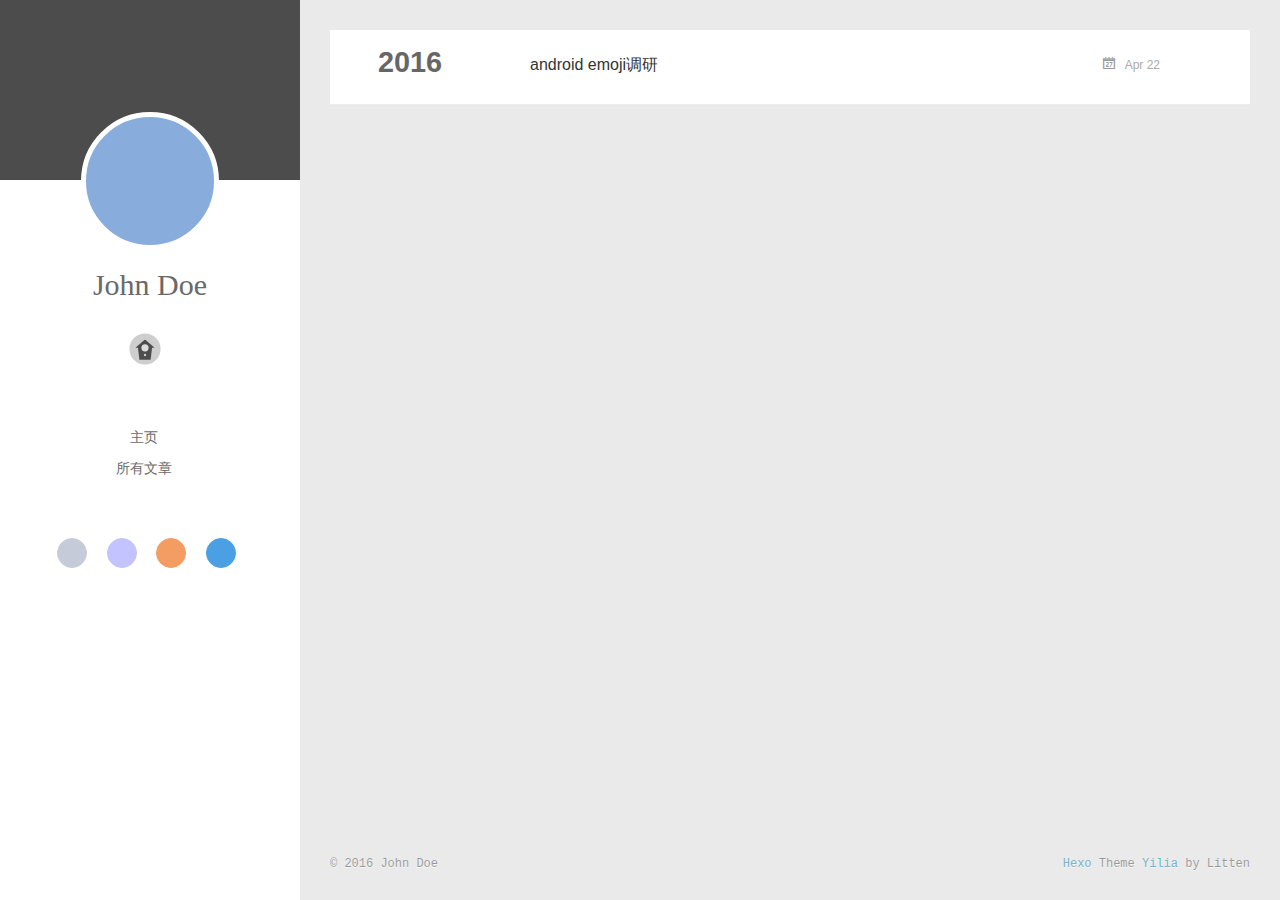
==== archives/index.html @ 4469aca5 "modify theme yilia" ====
<!DOCTYPE html>
<html>
<head>
  <meta charset="utf-8">
  
  <meta http-equiv="X-UA-Compatible" content="IE=edge" >
  <title>Archives | Hexo</title>
  <meta name="viewport" content="width=device-width, initial-scale=1, maximum-scale=1">
  <meta name="description">
<meta property="og:type" content="website">
<meta property="og:title" content="Hexo">
<meta property="og:url" content="http://yoursite.com/archives/index.html">
<meta property="og:site_name" content="Hexo">
<meta property="og:description">
<meta name="twitter:card" content="summary">
<meta name="twitter:title" content="Hexo">
<meta name="twitter:description">
  
    <link rel="alternative" href="/atom.xml" title="Hexo" type="application/atom+xml">
  
  
    <link rel="icon" href="/favicon.png">
  
  <link rel="stylesheet" href="/css/style.css">
</head>

<body>
  <div id="container">
    <div class="left-col">
    <div class="overlay"></div>
<div class="intrude-less">
	<header id="header" class="inner">
		<a href="/" class="profilepic">
			
			<img lazy-src="null" class="js-avatar">
			
		</a>

		<hgroup>
		  <h1 class="header-author"><a href="/">John Doe</a></h1>
		</hgroup>

		

		
			<div class="switch-btn">
				<div class="icon">
					<div class="icon-ctn">
						<div class="icon-wrap icon-house" data-idx="0">
							<div class="birdhouse"></div>
							<div class="birdhouse_holes"></div>
						</div>
						<div class="icon-wrap icon-ribbon hide" data-idx="1">
							<div class="ribbon"></div>
						</div>
						
						<div class="icon-wrap icon-link hide" data-idx="2">
							<div class="loopback_l"></div>
							<div class="loopback_r"></div>
						</div>
						
						
						<div class="icon-wrap icon-me hide" data-idx="3">
							<div class="user"></div>
							<div class="shoulder"></div>
						</div>
						
					</div>
					
				</div>
				<div class="tips-box hide">
					<div class="tips-arrow"></div>
					<ul class="tips-inner">
						<li>Menu</li>
						<li>Tags</li>
						
						<li>Links</li>
						
						
						<li>About</li>
						
					</ul>
				</div>
			</div>
		

		<div class="switch-area">
			<div class="switch-wrap">
				<section class="switch-part switch-part1">
					<nav class="header-menu">
						<ul>
						
							<li><a href="/">主页</a></li>
				        
							<li><a href="/archives">所有文章</a></li>
				        
						</ul>
					</nav>
					<nav class="header-nav">
						<div class="social">
							
								<a class="github" target="_blank" href="#" title="github">github</a>
					        
								<a class="weibo" target="_blank" href="#" title="weibo">weibo</a>
					        
								<a class="rss" target="_blank" href="#" title="rss">rss</a>
					        
								<a class="zhihu" target="_blank" href="#" title="zhihu">zhihu</a>
					        
						</div>
					</nav>
				</section>
				
				
				<section class="switch-part switch-part2">
					<div class="widget tagcloud" id="js-tagcloud">
						
					</div>
				</section>
				
				
				
				<section class="switch-part switch-part3">
					<div id="js-friends">
					
			          <a target="_blank" class="main-nav-link switch-friends-link" href="http://localhost:4000/">奥巴马的博客</a>
			        
			          <a target="_blank" class="main-nav-link switch-friends-link" href="http://localhost:4000/">卡卡的美丽传说</a>
			        
			          <a target="_blank" class="main-nav-link switch-friends-link" href="http://localhost:4000/">本泽马的博客</a>
			        
			          <a target="_blank" class="main-nav-link switch-friends-link" href="http://localhost:4000/">吉格斯的博客</a>
			        
			          <a target="_blank" class="main-nav-link switch-friends-link" href="http://localhost:4000/">习大大大不同</a>
			        
			          <a target="_blank" class="main-nav-link switch-friends-link" href="http://localhost:4000/">托蒂的博客</a>
			        
			        </div>
				</section>
				

				
				
				<section class="switch-part switch-part4">
				
					<div id="js-aboutme">我是谁，我从哪里来，我到哪里去？我就是我，是颜色不一样的吃货…</div>
				</section>
				
			</div>
		</div>
	</header>				
</div>

    </div>
    <div class="mid-col">
      <nav id="mobile-nav">
  	<div class="overlay">
  		<div class="slider-trigger"></div>
  		<h1 class="header-author js-mobile-header hide">John Doe</h1>
  	</div>
	<div class="intrude-less">
		<header id="header" class="inner">
			<div class="profilepic">
			
				<img lazy-src="null" class="js-avatar">
			
			</div>
			<hgroup>
			  <h1 class="header-author">John Doe</h1>
			</hgroup>
			
			<nav class="header-menu">
				<ul>
				
					<li><a href="/">主页</a></li>
		        
					<li><a href="/archives">所有文章</a></li>
		        
		        <div class="clearfix"></div>
				</ul>
			</nav>
			<nav class="header-nav">
				<div class="social">
					
						<a class="github" target="_blank" href="#" title="github">github</a>
			        
						<a class="weibo" target="_blank" href="#" title="weibo">weibo</a>
			        
						<a class="rss" target="_blank" href="#" title="rss">rss</a>
			        
						<a class="zhihu" target="_blank" href="#" title="zhihu">zhihu</a>
			        
				</div>
			</nav>
		</header>				
	</div>
</nav>

      <div class="body-wrap">
  
  
    
    
      
      
      <section class="archives-wrap">
        <div class="archive-year-wrap">
          <a href="/archives/2016" class="archive-year">2016</a>
        </div>
        <div class="archives">
    
    <article class="archive-article archive-type-post">
  <div class="archive-article-inner">
    <header class="archive-article-header">
      	<div class="article-meta">
	      	<a href="/2016/04/22/android-emoji调研/" class="archive-article-date">
  	<time datetime="2016-04-22T10:31:00.000Z" itemprop="datePublished">Apr 22</time>
</a>
        </div>
    	 
  
    <h1 itemprop="name">
      <a class="archive-article-title" href="/2016/04/22/android-emoji调研/">android emoji调研</a>
    </h1>
  

        <div class="article-info info-on-right">
          
          

        </div>
        <div class="clearfix"></div>
    </header>
  </div>
</article>
  
  
    </div></section>
  

    

</div>
      <footer id="footer">
  <div class="outer">
    <div id="footer-info">
    	<div class="footer-left">
    		&copy; 2016 John Doe
    	</div>
      	<div class="footer-right">
      		<a href="http://hexo.io/" target="_blank">Hexo</a>  Theme <a href="https://github.com/litten/hexo-theme-yilia" target="_blank">Yilia</a> by Litten
      	</div>
    </div>
  </div>
</footer>
    </div>
    
  <link rel="stylesheet" href="/fancybox/jquery.fancybox.css">


<script>
	var yiliaConfig = {
		fancybox: true,
		mathjax: true,
		animate: true,
		isHome: false,
		isPost: false,
		isArchive: true,
		isTag: false,
		isCategory: false,
		open_in_new: false
	}
</script>
<script src="http://7.url.cn/edu/jslib/comb/require-2.1.6,jquery-1.9.1.min.js"></script>
<script src="/js/main.js"></script>






<script type="text/x-mathjax-config">
MathJax.Hub.Config({
    tex2jax: {
        inlineMath: [ ['$','$'], ["\\(","\\)"]  ],
        processEscapes: true,
        skipTags: ['script', 'noscript', 'style', 'textarea', 'pre', 'code']
    }
});

MathJax.Hub.Queue(function() {
    var all = MathJax.Hub.getAllJax(), i;
    for(i=0; i < all.length; i += 1) {
        all[i].SourceElement().parentNode.className += ' has-jax';                 
    }       
});
</script>

<script type="text/javascript" src="http://cdn.mathjax.org/mathjax/latest/MathJax.js?config=TeX-AMS-MML_HTMLorMML">
</script>


  </div>
</body>
</html>
---- css/style.css ----
body {
  width: 100%;
}
body:before,
body:after {
  content: "";
  display: table;
}
body:after {
  clear: both;
}
@font-face {
  font-family: 'FontAwesome';
  src: url("fonts/fontawesome-webfont.eot");
  src: url("fonts/fontawesome-webfont.eot?#iefix") format("embedded-opentype"), url("fonts/fontawesome-webfont.woff") format("woff"), url("fonts/fontawesome-webfont.ttf") format("truetype"), url("fonts/fontawesome-webfont.svgz#FontAwesomeRegular") format("svg"), url("fonts/fontawesome-webfont.svg#FontAwesomeRegular") format("svg");
  font-weight: normal;
  font-style: normal;
}
html,
body,
div,
span,
applet,
object,
iframe,
h1,
h2,
h3,
h4,
h5,
h6,
p,
blockquote,
pre,
a,
abbr,
acronym,
address,
big,
cite,
code,
del,
dfn,
em,
img,
ins,
kbd,
q,
s,
samp,
small,
strike,
strong,
sub,
sup,
tt,
var,
dl,
dt,
dd,
ol,
ul,
li,
fieldset,
form,
label,
legend,
table,
caption,
tbody,
tfoot,
thead,
tr,
th,
td {
  margin: 0;
  padding: 0;
  border: 0;
  outline: 0;
  font-weight: inherit;
  font-style: inherit;
  font-family: inherit;
  font-size: 100%;
  vertical-align: baseline;
}
body {
  line-height: 1;
  color: #000;
  background: #fff;
}
ol,
ul {
  list-style: none;
}
table {
  border-collapse: separate;
  border-spacing: 0;
  vertical-align: middle;
}
caption,
th,
td {
  text-align: left;
  font-weight: normal;
  vertical-align: middle;
}
a img {
  border: none;
}
ol {
  list-style: decimal;
  padding-left: 20px;
}
ul {
  list-style: none;
}
input,
button {
  margin: 0;
  padding: 0;
}
input::-moz-focus-inner,
button::-moz-focus-inner {
  border: 0;
  padding: 0;
}
@font-face {
  font-family: FontAwesome;
  font-style: normal;
  font-weight: normal;
  src: url("fonts/fontawesome-webfont.eot?v=#4.0.3");
  src: url("fonts/fontawesome-webfont.eot?#iefix&v=#4.0.3") format("embedded-opentype"), url("fonts/fontawesome-webfont.woff?v=#4.0.3") format("woff"), url("fonts/fontawesome-webfont.ttf?v=#4.0.3") format("truetype"), url("fonts/fontawesome-webfont.svg#fontawesomeregular?v=#4.0.3") format("svg");
}
html,
body,
#container {
  height: 100%;
}
body {
  font-family: "微软雅黑", "HelveticaNeue-Light", "Helvetica Neue Light", "Helvetica Neue", Helvetica, Arial, sans-serif;
  font-size: 16px;
  background: #fff;
  color: rgba(0,0,0,0.6);
  -webkit-overflow-scrolling: touch;
}
h1,
h2,
h3 {
  display: block;
}
h1 {
  font-size: 1.5em;
}
h2 {
  font-size: 1.3em;
}
h3 {
  font-size: 1.1em;
}
h4,
h5,
h6 {
  font-size: 1em;
}
a {
  text-decoration: none;
  outline-width: 0;
  color: #258fb8;
  outline: none;
}
.alignleft {
  float: left;
}
.alignright {
  float: right;
}
.clearfix {
  *zoom: 1;
}
.clearfix:after {
  content: "";
  display: table;
  clear: both;
}
.inner {
  width: 1000px;
  margin: 0 auto;
}
.hide {
  display: none;
}
@media screen and (max-width: 1040px) {
  .inner {
    width: 100%;
  }
}
#container {
  position: relative;
  min-height: 100%;
}
#container #mobile-nav {
  display: none;
}
#container #mobile-nav .overlay {
  height: 110px;
  position: absolute;
  width: 100%;
  background: #4d4d4d;
}
#container #mobile-nav .overlay.fixed {
  position: fixed;
  height: 42px;
  z-index: 99;
}
#container #mobile-nav #header {
  padding: 10px 0 0 0;
}
#container #mobile-nav #header .profilepic {
  display: block;
  position: relative;
  z-index: 100;
}
#container #mobile-nav #header .header-menu {
  height: auto;
  margin: 10px;
}
#container #mobile-nav #header .header-menu ul {
  text-align: center;
  cursor: default;
}
#container #mobile-nav #header .header-menu li {
  display: inline-block;
  margin: 3px;
}
#container .left-col {
  background: #fff;
  width: 300px;
  position: fixed;
  opacity: 1;
  -webkit-transition: all 0.2s ease-in;
  -moz-transition: all 0.2s ease-in;
  -ms-transition: all 0.2s ease-in;
  transition: all 0.2s ease-in;
  height: 100%;
}
#container .left-col .overlay {
  width: 100%;
  height: 180px;
  background-color: #000;
  position: absolute;
  opacity: 0.7;
}
#container .left-col .intrude-less {
  width: 76%;
  text-align: center;
  margin: 112px auto 0;
}
#container .mid-col {
  position: absolute;
  right: 0;
  min-height: 100%;
  background: #eaeaea;
  left: 300px;
  width: auto;
}
@media screen and (max-width: 800px) {
  #container .left-col {
    display: none;
  }
  #container .mid-col {
    left: 0;
  }
  #container #header .header-nav {
    position: relative;
  }
  #container .header-author.fixed {
    position: fixed;
    top: -13px;
    width: 100%;
    color: #ddd;
  }
  #container .overlay .slider-trigger {
    position: absolute;
    z-index: 101;
    bottom: 0;
    left: 0;
    width: 42px;
    height: 42px;
  }
  #container .overlay .slider-trigger:hover {
    background: #444;
  }
  #container .overlay .slider-trigger:before {
    color: #ddd;
    content: "\f00b";
    font: 16px FontAwesome;
    width: 16px;
    height: 16px;
    margin-left: 9px;
    margin-top: 14px;
    display: block;
  }
  #container .article-header {
    border-left: none;
    padding: 0;
    border-bottom: 1px dotted #ddd;
  }
  #container .article-header h1 {
    margin-bottom: 10px;
  }
  #container .header-subtitle {
    padding: 0 24px;
  }
  #container .article-info-index.article-info {
    padding-top: 10px;
    margin: 0;
    border-top: 1px solid #ddd;
  }
  #container .article-info-post.article-info {
    margin: 0;
    padding-top: 10px;
    border: none;
  }
  #container .article-more-link a {
    float: right;
  }
  #container #viewer-box .viewer-box-l {
    font-size: 14px;
  }
  #container .article {
    padding: 10px;
    margin: 10px;
    font-size: 14px;
  }
  #container .article .article-entry {
    padding-left: 0;
    padding-right: 0;
    padding-top: 10px;
  }
  #container .article .article-title {
    font-size: 18px;
    max-width: 185px;
    display: block;
    margin: 0;
  }
  #container .article .article-meta {
    width: auto;
    height: 30px;
    margin-top: -5px;
    position: ralative;
  }
  #container .article .article-meta .article-date {
    font-size: 12px;
    -webkit-border-radius: 0;
    border-radius: 0;
    color: #666;
    background: none;
    height: auto;
    padding: 0;
    margin: 0;
    width: 100%;
    text-align: left;
    margin-left: 10px;
  }
  #container .article .article-meta .article-date time {
    width: auto;
    float: right;
    margin-right: 10px;
  }
  #container .article .article-meta .article-tag-list {
    margin-top: 7px;
    position: absolute;
    right: 10px;
    top: 0;
  }
  #container .article .article-meta .article-tag-list:before {
    float: left;
    margin-top: 1px;
    left: 0;
  }
  #container .article .article-meta .article-tag-list .article-tag-list-item {
    float: left;
    padding-left: 0;
    width: auto;
    max-width: 83px;
  }
  #container .article .article-meta .article-category {
    margin-top: 7px;
    position: absolute;
    right: 10px;
    top: -30px;
  }
  #container .article .article-meta .article-category:before {
    float: left;
    margin-top: 1px;
    left: 15px;
  }
  #container .article .article-meta .article-category .article-category-link {
    max-width: 83px;
    width: auto;
    padding-left: 10px;
  }
  #container .article .article-nav-link-wrap {
    margin: 5px 0;
  }
  #container .article .article-nav-link-wrap strong {
    float: left;
    margin-right: 5px;
  }
  #container .article #article-nav-older {
    float: none;
    display: block;
  }
  #container .share {
    padding: 3px 10px;
  }
  #container .duoshuo {
    padding: 0 13px;
  }
  #container #disqus_thread {
    padding: 0 13px;
  }
  #container #mobile-nav {
    display: block;
  }
  #container #page-nav .extend {
    opacity: 1;
  }
  #container .instagram .open-ins {
    left: 2px;
    top: -30px;
    color: #aaa;
  }
  #container .info-on-right {
    float: initial;
  }
  #container .archives-wrap {
    margin: 10px 10px 0px;
    padding: 10px;
  }
  #container .archives-wrap .archive-article-title {
    font-size: 14px;
  }
  #container .archives-wrap .archive-year-wrap {
    position: relative;
    padding: 0 0 0 0;
  }
  #container .archives-wrap .archive-year-wrap a {
    padding: 0 0 0 0;
  }
  #container .archives-wrap .article-meta .archive-article-date {
    font-size: 12px;
    margin-right: 10px;
    margin-top: -5px;
  }
  #container .archives-wrap .article-meta .article-tag-list-link {
    font-size: 12px;
  }
  #container .archives .archive-article {
    padding: 10px 0;
    margin-left: 0;
  }
  #container #footer .footer-left {
    float: initial;
    margin-bottom: 10px;
  }
  #container #footer .footer-right {
    float: initial;
  }
}
.header-author {
  text-align: center;
  margin: 0.67em 0;
  font-family: Roboto, "Roboto", serif;
  font-size: 30px;
  -webkit-transition: 0.3s;
  -moz-transition: 0.3s;
  -ms-transition: 0.3s;
  transition: 0.3s;
}
#header {
  width: 100%;
}
#header a {
  color: #696969;
}
#header a:hover {
  color: #b0a0aa;
}
#header .profilepic {
  text-align: center;
  display: block;
  border: 5px solid #fff;
  -webkit-border-radius: 300px;
  border-radius: 300px;
  width: 128px;
  height: 128px;
  margin: 0 auto;
  position: relative;
  overflow: hidden;
  background: #88acdb;
  -webkit-transition: all 0.2s ease-in;
  display: -webkit-box;
  -webkit-box-orient: horizontal;
  -webkit-box-pack: center;
  -webkit-box-align: center;
  text-align: center;
}
#header .profilepic img {
  width: 20%;
  height: 20%;
  -webkit-border-radius: 300px;
  border-radius: 300px;
  opacity: 0;
  -webkit-transition: all 0.2s ease-in;
}
#header .profilepic img.show {
  width: 100%;
  height: 100%;
  opacity: 1;
}
#header .header-subtitle {
  text-align: center;
  color: #999;
  font-size: 14px;
  line-height: 25px;
  overflow: hidden;
  text-overflow: ellipsis;
  display: -webkit-box;
  -webkit-line-clamp: 2;
  -webkit-box-orient: vertical;
}
#header .header-menu {
  font-weight: 300;
  line-height: 31px;
  cursor: pointer;
  text-transform: uppercase;
  float: none;
  min-height: 150px;
  margin-left: -12px;
  text-align: center;
  display: -webkit-box;
  -webkit-box-orient: horizontal;
  -webkit-box-pack: center;
  -webkit-box-align: center;
}
#header .header-menu li {
  cursor: default;
}
#header .header-menu li a {
  font-size: 14px;
  min-width: 300px;
}
#header .switch-area {
  position: relative;
  width: 100%;
  overflow: hidden;
  min-height: 500px;
  font-size: 14px;
}
#header .switch-area .switch-wrap {
  -webkit-transition: -webkit-transform 0.3s ease-in;
  -moz-transition: -moz-transform 0.3s ease-in;
  -ms-transition: -ms-transform 0.3s ease-in;
  transition: transform 0.3s ease-in;
  position: relative;
}
#header .turn-left {
  -webkit-transform: translate(-100%, 0);
  -moz-transform: translate(-100%, 0);
  -ms-transform: translate(-100%, 0);
  transform: translate(-100%, 0);
}
#header .header-nav {
  width: 100%;
  position: absolute;
  -webkit-transition: -webkit-transform 0.3s ease-in;
  -moz-transition: -moz-transform 0.3s ease-in;
  -ms-transition: -ms-transform 0.3s ease-in;
  transition: transform 0.3s ease-in;
}
#header .header-nav .social {
  margin-right: 15px;
  margin-top: 10px;
  text-align: center;
}
#header .header-nav .social a {
  -webkit-border-radius: 50%;
  border-radius: 50%;
  display: -moz-inline-stack;
  display: inline-block;
  vertical-align: middle;
  *vertical-align: auto;
  zoom: 1;
  *display: inline;
  text-indent: -9999px;
  margin: 0 8px 15px 8px;
  opacity: 0.7;
  width: 28px;
  height: 28px;
  -webkit-transition: 0.3s;
  -moz-transition: 0.3s;
  -ms-transition: 0.3s;
  transition: 0.3s;
}
#header .header-nav .social a:hover {
  opacity: 1;
}
#header .header-nav .social a:last-of-type {
  margin-right: 0;
}
#header .header-nav .social a.weibo {
  background: url("/img/weibo.png") center no-repeat #aaf;
  border: 1px solid #aaf;
}
#header .header-nav .social a.weibo:hover {
  border: 1px solid #aaf;
}
#header .header-nav .social a.rss {
  background: url("/img/rss.png") center no-repeat #ef7522;
  border: 1px solid #ef7522;
}
#header .header-nav .social a.rss:hover {
  border: 1px solid #cf5d0f;
}
#header .header-nav .social a.github {
  background: url("/img/github.png") center no-repeat #afb6ca;
  border: 1px solid #afb6ca;
}
#header .header-nav .social a.github:hover {
  border: 1px solid #909ab6;
}
#header .header-nav .social a.facebook {
  background: url("/img/facebook.png") center no-repeat #3b5998;
  border: 1px solid #3b5998;
}
#header .header-nav .social a.facebook:hover {
  border: 1px solid #2d4373;
}
#header .header-nav .social a.google {
  background: url("/img/google.png") center no-repeat #c83d20;
  border: 1px solid #c83d20;
}
#header .header-nav .social a.google:hover {
  border: 1px solid #9c3019;
}
#header .header-nav .social a.twitter {
  background: url("/img/twitter.png") center no-repeat #55cff8;
  border: 1px solid #55cff8;
}
#header .header-nav .social a.twitter:hover {
  border: 1px solid #24c1f6;
}
#header .header-nav .social a.linkedin {
  background: url("/img/linkedin.png") center no-repeat #005a87;
  border: 1px solid #005a87;
}
#header .header-nav .social a.linkedin:hover {
  border: 1px solid #006b98;
}
#header .header-nav .social a.zhihu {
  background: url("/img/zhihu.png") center no-repeat #0078d8;
  border: 1px solid #0078d8;
}
#header .header-nav .social a.zhihu:hover {
  border: 1px solid #0078d8;
}
#header .header-nav .social a.douban {
  background: url("/img/douban.png") center no-repeat #06c611;
  border: 1px solid #06c611;
}
#header .header-nav .social a.douban:hover {
  border: 1px solid #06c611;
}
#header .header-nav .social a.mail {
  background: url("/img/mail.png") center no-repeat #005a87;
  border: 1px solid #005a87;
}
#header .header-nav .social a.mail:hover {
  border: 1px solid #006b98;
}
#header .switch-part {
  width: 100%;
  position: absolute;
}
#header .switch-part1 {
  left: 0;
}
#header .switch-part2 {
  left: 100%;
  top: 20px;
  overlay-x: hidden;
  overflow-y: auto;
  max-height: 200px;
}
#header .switch-part3 {
  left: 200%;
  line-height: 30px;
}
#header .switch-part3 .switch-friends-link {
  margin-right: 9px;
  -webkit-border-radius: 3px;
  border-radius: 3px;
  padding: 5px;
}
#header .switch-part3 .switch-friends-link:hover {
  background: #88acdb;
  color: #fff;
}
#header .switch-part4 {
  left: 300%;
  text-align: left;
  line-height: 30px;
}
.duoshuo {
  padding: 0 40px;
}
#disqus_thread {
  padding: 0 40px;
}
.archives-wrap {
  position: relative;
  margin: 0 30px;
  padding-right: 60px;
  border-bottom: 1px solid #eee;
  background: #fff;
}
.archives-wrap:first-child {
  margin-top: 30px;
}
.archives-wrap:last-child {
  margin-bottom: 80px;
}
.archives-wrap .archive-year-wrap {
  line-height: 35px;
  width: 200px;
  position: absolute;
  padding-top: 15px;
  font-size: 1.8em;
}
.archives-wrap .archive-year-wrap a {
  color: #666;
  font-weight: bold;
  padding-left: 48px;
}
.archives {
  position: relative;
}
.archives .article-info {
  border: none;
}
.archives .archive-article {
  margin-left: 200px;
  padding: 20px 0;
  border-bottom: 1px solid #eee;
  border-top: 1px solid #fff;
  position: relative;
}
.archives .archive-article:first-child {
  border-top: none;
}
.archives .archive-article:last-child {
  border-bottom: none;
}
.archives .archive-article-title {
  font-size: 16px;
  color: #333;
  -webkit-transition: color 0.3s;
  -moz-transition: color 0.3s;
  -ms-transition: color 0.3s;
  transition: color 0.3s;
}
.archives .archive-article-title:hover {
  color: #657b83;
}
.archives .archive-article-title span {
  display: block;
  color: #a8a8a8;
  font-size: 12px;
  line-height: 14px;
  height: 7px;
  padding-left: 2px;
}
.archives .archive-article-title span:before {
  display: inline-block;
  content: "“";
  font-family: serif;
  font-size: 30px;
  float: left;
  margin: 4px 4px 0 -12px;
  color: #c8c8c8;
}
.archive-article-inner .archive-article-header {
  position: relative;
}
.archive-article-inner .article-meta {
  position: relative;
  float: right;
  margin-top: -10px;
  color: #555;
  background: none;
  text-align: right;
  width: auto;
}
.archive-article-inner .article-meta .article-date time {
  color: #aaa;
}
.archive-article-inner .article-meta .archive-article-date,
.archive-article-inner .article-meta .article-tag-list {
  margin-right: 30px;
  display: -moz-inline-stack;
  display: inline-block;
  vertical-align: middle;
  zoom: 1;
  color: #666;
  font-size: 14px;
}
.archive-article-inner .article-meta .archive-article-date {
  cursor: default;
  font-size: 12px;
  margin-bottom: 5px;
  margin-top: -10px;
}
.archive-article-inner .article-meta .archive-article-date time:before {
  content: "\f073";
  color: #999;
  position: relative;
  margin-right: 10px;
  font: 16px FontAwesome;
}
.archive-article-inner .article-meta .article-category:before {
  float: left;
  margin-top: 1px;
  left: 15px;
}
.archive-article-inner .article-meta .article-category .article-category-link {
  width: auto;
  max-width: 83px;
  padding-left: 10px;
}
.archive-article-inner .article-meta .article-tag-list {
  margin-top: 0px;
}
.archive-article-inner .article-meta .article-tag-list:before {
  left: 15px;
}
.archive-article-inner .article-meta .article-tag-list .article-tag-list-item {
  display: inline-block;
  width: auto;
  max-width: 83px;
  padding-left: 8px;
  font-size: 12px;
}
.body-wrap {
  margin-bottom: 80px;
}
.article {
  margin: 30px;
  position: relative;
  border: 1px solid #ddd;
  background: #fff;
  -webkit-transition: all 0.2s ease-in;
}
.article.show {
  visibility: visible;
  -webkit-animation: cd-bounce-1 0.6s;
  -moz-animation: cd-bounce-1 0.6s;
  -webkit-animation: cd-bounce-1 0.6s;
  -moz-animation: cd-bounce-1 0.6s;
  -ms-animation: cd-bounce-1 0.6s;
  animation: cd-bounce-1 0.6s;
}
.article.hidden {
  visibility: hidden;
}
.article img {
  max-width: 100%;
}
@-webkit-keyframes cd-bounce-1 {
  0% {
    opacity: 0;
    -webkit-transform: scale(1);
  }
  60% {
    opacity: 1;
    -webkit-transform: scale(1.01);
  }
  100% {
    -webkit-transform: scale(1);
  }
}
@-moz-keyframes cd-bounce-1 {
  0% {
    opacity: 0;
    -moz-transform: scale(1);
  }
  60% {
    opacity: 1;
    -moz-transform: scale(1.01);
  }
  100% {
    -moz-transform: scale(1);
  }
}
.article-index {
  margin-left: 200px;
  padding: 15px 0;
  margin-right: 75px;
}
.article-index .brief {
  display: block;
  color: #a8a8a8;
  font-size: 12px;
  line-height: 14px;
  height: 7px;
  padding-left: 2px;
}
.article-index .brief:before {
  display: inline-block;
  content: "“";
  font-family: serif;
  font-size: 30px;
  float: left;
  margin: 4px 4px 0 -12px;
  color: #c8c8c8;
}
.article-title {
  color: #696969;
  margin-left: 0px;
  font-weight: 300;
  line-height: 35px;
  margin-bottom: 20px;
  font-size: 26px;
  -webkit-transition: color 0.3s;
  -moz-transition: color 0.3s;
  -o-transition: color 0.3s;
  -webkit-transition: color 0.3s;
  -moz-transition: color 0.3s;
  -ms-transition: color 0.3s;
  transition: color 0.3s;
}
.article-title:hover {
  color: #b0a0aa;
}
.article-inner {
  position: relative;
  margin-bottom: 20px;
}
.article-header {
  border-left: 5px solid;
  padding: 15px 0px 15px 25px;
}
.article-info.info-on-right {
  margin: 10px 0 0 0;
  float: right;
}
.article-info-index.article-info {
  padding-top: 20px;
  margin: 30px 30px 0 30px;
  border-top: 1px solid #ddd;
}
.article-info-post.article-info {
  padding: 0;
  border: none;
  margin: -30px 0 20px 30px;
}
.article-entry {
  line-height: 1.8em;
  padding-right: 30px;
  padding-left: 30px;
}
.article-entry p {
  margin-top: 10px;
}
.article-entry p code,
.article-entry li code {
  padding: 1px 3px;
  margin: 0 3px;
  background: #ddd;
  border: 1px solid #ccc;
  font-family: Menlo, Monaco, "Andale Mono", "lucida console", "Courier New", monospace;
  word-wrap: break-word;
  font-size: 14px;
}
.article-entry blockquote {
  background: #ddd;
  border-left: 5px solid #ccc;
  padding: 15px 20px;
  margin-top: 10px;
  border-left: 5px solid #657b83;
  background: #f6f6f6;
}
.article-entry blockquote p {
  margin-top: 0;
}
.article-entry em {
  font-style: italic;
}
.article-entry ul li:before {
  content: "";
  width: 6px;
  height: 6px;
  border: 1px solid #999;
  -webkit-border-radius: 10px;
  border-radius: 10px;
  background: #aaa;
  display: inline-block;
  margin-right: 10px;
  float: left;
  margin-top: 12px;
}
.article-entry ul,
.article-entry ol {
  font-size: 14px;
  margin: 10px 0px;
}
.article-entry li ul,
.article-entry li ol {
  margin-left: 30px;
}
.article-entry li ul li:before,
.article-entry li ol li:before {
  content: "";
  background: #dedede;
}
.article-entry h1 {
  margin-top: 30px;
}
.article-entry h2 {
  margin-top: 20px;
  font-weight: 300;
  color: #574c4c;
  padding-bottom: 5px;
  border-bottom: 1px solid #ddd;
}
.article-entry h3,
.article-entry h4,
.article-entry h5,
.article-entry h6 {
  margin-top: 20px;
  font-weight: 300;
  color: #574c4c;
  padding-bottom: 5px;
  border-bottom: 1px solid #ddd;
}
.article-entry video {
  max-width: 100%;
}
.article-entry strong {
  font-weight: bold;
}
.article-entry .caption {
  display: block;
  font-size: 0.8em;
  color: #aaa;
}
.article-entry hr {
  height: 0;
  margin-top: 20px;
  margin-bottom: 20px;
  border-left: 0;
  border-right: 0;
  border-top: 1px solid #ddd;
  border-bottom: 1px solid #fff;
}
.article-entry pre {
  font-size: 1/0.9em;
  line-height: 1.5;
  margin-top: 10px;
  padding: 5px 15px;
  overflow-x: auto;
  color: #657b83;
  font-size: 10px;
  border: 1px solid #ccc;
  text-shadow: 0 1px #444;
  font-family: Menlo, Monaco, "Andale Mono", "lucida console", "Courier New", monospace;
}
.article-entry pre code {
  font-size: 14px;
}
.article-entry table {
  width: 100%;
  border: 1px solid #dedede;
  margin: 15px 0;
  border-collapse: collapse;
}
.article-entry table tr,
.article-entry table td {
  height: 35px;
}
.article-entry table thead tr {
  background: #f8f8f8;
}
.article-entry table tbody tr:hover {
  background: #efefef;
}
.article-entry table td,
.article-entry table th {
  border: 1px solid #dedede;
  padding: 0 10px;
}
.article-entry figure table {
  border: none;
  width: auto;
  margin: 0;
}
.article-entry figure table tbody tr:hover {
  background: none;
}
.article-meta {
  width: 150px;
  font-size: 14;
  text-align: right;
  position: absolute;
  right: 0;
  top: 23px;
  text-align: center;
  z-index: 1;
}
.article-meta time {
  color: #aaa;
}
.article-meta time:before {
  color: #999;
  content: "\f073";
  font: 17px FontAwesome;
  margin-right: 10px;
}
.article-more-link {
  margin-top: 5px;
  text-align: right;
}
.article-more-link a {
  background: #4d4d4d;
  color: #fff;
  font-size: 12px;
  padding: 2px 8px 4px;
  line-height: 16px;
  -webkit-border-radius: 2px;
  -moz-border-radius: 2px;
  -webkit-border-radius: 2px;
  border-radius: 2px;
  -webkit-transition: background 0.3s;
  -moz-transition: background 0.3s;
  -ms-transition: background 0.3s;
  transition: background 0.3s;
}
.article-more-link a:hover {
  background: #3c3c3c;
}
.article-more-link a.hidden {
  visibility: hidden;
}
#article-nav {
  margin: 80px 0 30px 0;
  padding-bottom: 10px;
}
#article-nav .article-nav-link-wrap {
  margin: 0px 30px 0px 30px;
  font-size: 14px;
  color: #333;
}
#article-nav .article-nav-link-wrap .article-nav-title {
  display: inline-block;
  font-size: 12px;
  color: #aaa;
  -webkit-transition: color 0.3s;
  -moz-transition: color 0.3s;
  -ms-transition: color 0.3s;
  transition: color 0.3s;
}
#article-nav .article-nav-link-wrap strong {
  background: #ddd;
  color: #fff;
  -webkit-border-radius: 100%;
  border-radius: 100%;
  width: 15px;
  height: 15px;
  display: inline-block;
  text-align: center;
  -webkit-transition: background 0.3s;
  -moz-transition: background 0.3s;
  -ms-transition: background 0.3s;
  transition: background 0.3s;
}
#article-nav .article-nav-link-wrap:hover strong {
  background: #4d4d4d;
}
#article-nav .article-nav-link-wrap:hover .article-nav-title {
  color: #4d4d4d;
}
#article-nav #article-nav-older {
  float: right;
}
@-moz-keyframes cd-bounce-1 {
  0% {
    opacity: 0;
    -webkit-transform: scale(1);
    -moz-transform: scale(1);
    -ms-transform: scale(1);
    -o-transform: scale(1);
    -webkit-transform: scale(1);
    -moz-transform: scale(1);
    -ms-transform: scale(1);
    transform: scale(1);
  }
  60% {
    opacity: 1;
    -webkit-transform: scale(1.01);
    -moz-transform: scale(1.01);
    -ms-transform: scale(1.01);
    -o-transform: scale(1.01);
    -webkit-transform: scale(1.01);
    -moz-transform: scale(1.01);
    -ms-transform: scale(1.01);
    transform: scale(1.01);
  }
  100% {
    -webkit-transform: scale(1);
    -moz-transform: scale(1);
    -ms-transform: scale(1);
    -o-transform: scale(1);
    -webkit-transform: scale(1);
    -moz-transform: scale(1);
    -ms-transform: scale(1);
    transform: scale(1);
  }
}
@-webkit-keyframes cd-bounce-1 {
  0% {
    opacity: 0;
    -webkit-transform: scale(1);
    -moz-transform: scale(1);
    -ms-transform: scale(1);
    -o-transform: scale(1);
    -webkit-transform: scale(1);
    -moz-transform: scale(1);
    -ms-transform: scale(1);
    transform: scale(1);
  }
  60% {
    opacity: 1;
    -webkit-transform: scale(1.01);
    -moz-transform: scale(1.01);
    -ms-transform: scale(1.01);
    -o-transform: scale(1.01);
    -webkit-transform: scale(1.01);
    -moz-transform: scale(1.01);
    -ms-transform: scale(1.01);
    transform: scale(1.01);
  }
  100% {
    -webkit-transform: scale(1);
    -moz-transform: scale(1);
    -ms-transform: scale(1);
    -o-transform: scale(1);
    -webkit-transform: scale(1);
    -moz-transform: scale(1);
    -ms-transform: scale(1);
    transform: scale(1);
  }
}
@-o-keyframes cd-bounce-1 {
  0% {
    opacity: 0;
    -webkit-transform: scale(1);
    -moz-transform: scale(1);
    -ms-transform: scale(1);
    -o-transform: scale(1);
    -webkit-transform: scale(1);
    -moz-transform: scale(1);
    -ms-transform: scale(1);
    transform: scale(1);
  }
  60% {
    opacity: 1;
    -webkit-transform: scale(1.01);
    -moz-transform: scale(1.01);
    -ms-transform: scale(1.01);
    -o-transform: scale(1.01);
    -webkit-transform: scale(1.01);
    -moz-transform: scale(1.01);
    -ms-transform: scale(1.01);
    transform: scale(1.01);
  }
  100% {
    -webkit-transform: scale(1);
    -moz-transform: scale(1);
    -ms-transform: scale(1);
    -o-transform: scale(1);
    -webkit-transform: scale(1);
    -moz-transform: scale(1);
    -ms-transform: scale(1);
    transform: scale(1);
  }
}
@keyframes cd-bounce-1 {
  0% {
    opacity: 0;
    -webkit-transform: scale(1);
    -moz-transform: scale(1);
    -ms-transform: scale(1);
    -o-transform: scale(1);
    -webkit-transform: scale(1);
    -moz-transform: scale(1);
    -ms-transform: scale(1);
    transform: scale(1);
  }
  60% {
    opacity: 1;
    -webkit-transform: scale(1.01);
    -moz-transform: scale(1.01);
    -ms-transform: scale(1.01);
    -o-transform: scale(1.01);
    -webkit-transform: scale(1.01);
    -moz-transform: scale(1.01);
    -ms-transform: scale(1.01);
    transform: scale(1.01);
  }
  100% {
    -webkit-transform: scale(1);
    -moz-transform: scale(1);
    -ms-transform: scale(1);
    -o-transform: scale(1);
    -webkit-transform: scale(1);
    -moz-transform: scale(1);
    -ms-transform: scale(1);
    transform: scale(1);
  }
}
.archives-wrap {
  position: relative;
  margin: 0 30px;
  padding-right: 60px;
  border-bottom: 1px solid #eee;
  background: #fff;
}
.archives-wrap:first-child {
  margin-top: 30px;
}
.archives-wrap:last-child {
  margin-bottom: 80px;
}
.archives-wrap .archive-year-wrap {
  line-height: 35px;
  width: 200px;
  position: absolute;
  padding-top: 15px;
  font-size: 1.8em;
}
.archives-wrap .archive-year-wrap a {
  color: #666;
  font-weight: bold;
  padding-left: 48px;
}
.archives {
  position: relative;
}
.archives .article-info {
  border: none;
}
.archives .archive-article {
  margin-left: 200px;
  padding: 20px 0;
  border-bottom: 1px solid #eee;
  border-top: 1px solid #fff;
  position: relative;
}
.archives .archive-article:first-child {
  border-top: none;
}
.archives .archive-article:last-child {
  border-bottom: none;
}
.archives .archive-article-title {
  font-size: 16px;
  color: #333;
  -webkit-transition: color 0.3s;
  -moz-transition: color 0.3s;
  -ms-transition: color 0.3s;
  transition: color 0.3s;
}
.archives .archive-article-title:hover {
  color: #657b83;
}
.archives .archive-article-title span {
  display: block;
  color: #a8a8a8;
  font-size: 12px;
  line-height: 14px;
  height: 7px;
  padding-left: 2px;
}
.archives .archive-article-title span:before {
  display: inline-block;
  content: "“";
  font-family: serif;
  font-size: 30px;
  float: left;
  margin: 4px 4px 0 -12px;
  color: #c8c8c8;
}
.archive-article-inner .archive-article-header {
  position: relative;
}
.archive-article-inner .article-meta {
  position: relative;
  float: right;
  margin-top: -10px;
  color: #555;
  background: none;
  text-align: right;
  width: auto;
}
.archive-article-inner .article-meta .article-date time {
  color: #aaa;
}
.archive-article-inner .article-meta .archive-article-date,
.archive-article-inner .article-meta .article-tag-list {
  margin-right: 30px;
  display: -moz-inline-stack;
  display: inline-block;
  vertical-align: middle;
  zoom: 1;
  color: #666;
  font-size: 14px;
}
.archive-article-inner .article-meta .archive-article-date {
  cursor: default;
  font-size: 12px;
  margin-bottom: 5px;
  margin-top: -10px;
}
.archive-article-inner .article-meta .archive-article-date time:before {
  content: "\f073";
  color: #999;
  position: relative;
  margin-right: 10px;
  font: 16px FontAwesome;
}
.archive-article-inner .article-meta .article-category:before {
  float: left;
  margin-top: 1px;
  left: 15px;
}
.archive-article-inner .article-meta .article-category .article-category-link {
  width: auto;
  max-width: 83px;
  padding-left: 10px;
}
.archive-article-inner .article-meta .article-tag-list {
  margin-top: 0px;
}
.archive-article-inner .article-meta .article-tag-list:before {
  left: 15px;
}
.archive-article-inner .article-meta .article-tag-list .article-tag-list-item {
  display: inline-block;
  width: auto;
  max-width: 83px;
  padding-left: 8px;
  font-size: 12px;
}
.article-entry pre,
.article-entry .highlight {
  background: #272822;
  margin: 10px 0;
  padding: 10px 10px;
  overflow: auto;
  color: #4c4c4c;
  line-height: 22.400000000000002px;
}
.article-entry .highlight .gutter pre,
.article-entry .gist .gist-file .gist-data .line-numbers {
  color: #666;
}
.article-entry pre,
.article-entry code {
  font-family: "Source Code Pro", Consolas, Monaco, Menlo, Consolas, monospace;
}
.article-entry code {
  background: #eee;
  padding: 0 0.3em;
  border: none;
}
.article-entry pre {
  color: #fff;
}
.article-entry pre code {
  background: none;
  text-shadow: none;
  padding: 0;
  color: #fff;
}
.article-entry .highlight {
  -webkit-border-radius: 4px;
  border-radius: 4px;
}
.article-entry .highlight pre {
  border: none;
  margin: 0;
  padding: 0;
}
.article-entry .highlight table {
  margin: 0;
  width: auto;
}
.article-entry .highlight td {
  border: none;
  padding: 0;
}
.article-entry .highlight figcaption {
  font-size: 0.85em;
  color: highlight-comment;
  line-height: 1em;
  margin-bottom: 1em;
}
.article-entry .highlight figcaption:before,
.article-entry .highlight figcaption:after {
  content: "";
  display: table;
}
.article-entry .highlight figcaption:after {
  clear: both;
}
.article-entry .highlight figcaption a {
  float: right;
}
.article-entry .highlight .gutter pre {
  text-align: right;
  padding-right: 20px;
}
.article-entry .highlight .gutter pre .line {
  text-shadow: none;
}
.article-entry .highlight .line {
  font-size: 15px;
  height: 15px;
}
.article-entry .gist {
  margin: 0 -20px;
  border-style: solid;
  border-color: #ddd;
  border-width: 1px 0;
  background: #272822;
  padding: 15px 20px 15px 0;
}
.article-entry .gist .gist-file {
  border: none;
  font-family: "Source Code Pro", Consolas, Monaco, Menlo, Consolas, monospace;
  margin: 0;
}
.article-entry .gist .gist-file .gist-data {
  background: none;
  border: none;
}
.article-entry .gist .gist-file .gist-data .line-numbers {
  background: none;
  border: none;
  padding: 0 20px 0 0;
}
.article-entry .gist .gist-file .gist-data .line-data {
  padding: 0 !important;
}
.article-entry .gist .gist-file .highlight {
  margin: 0;
  padding: 0;
  border: none;
}
.article-entry .gist .gist-file .gist-meta {
  background: #272822;
  color: highlight-comment;
  font: 0.85em "Helvetica Neue", Helvetica, Arial, sans-serif;
  text-shadow: 0 0;
  padding: 0;
  margin-top: 1em;
  margin-left: 20px;
}
.article-entry .gist .gist-file .gist-meta a {
  color: #258fb8;
  font-weight: normal;
}
.article-entry .gist .gist-file .gist-meta a:hover {
  text-decoration: underline;
}
pre .comment {
  color: #75715e;
}
pre .keyword,
pre .function .keyword,
pre .class .params {
  color: #66d9ef;
}
pre .tag,
pre .doctype,
pre .params,
pre .function,
pre .css .value {
  color: #fff;
}
pre .css ~ * .tag,
pre .title,
pre .at_rule,
pre .at_rule .keyword,
pre .preprocessor,
pre .preprocessor .keyword {
  color: #f92672;
}
pre .attribute,
pre .built_in,
pre .class,
pre .css ~ * .class,
pre .function .title {
  color: #a6e22e;
}
pre .value,
pre .string {
  color: #e6db74;
}
pre .number {
  color: #7163d7;
}
pre .id,
pre .css ~ * .id {
  color: #fd971f;
}
#footer {
  font-size: 12px;
  font-family: Menlo, Monaco, "Andale Mono", "lucida console", "Courier New", monospace;
  text-shadow: 0 1px #fff;
  position: absolute;
  bottom: 30px;
  opacity: 0.6;
  width: 100%;
  text-align: center;
}
#footer .outer {
  padding: 0 30px;
}
.footer-left {
  float: left;
}
.footer-right {
  float: right;
}
.share {
  padding: 0px 75px 30px 40px;
  margin-bottom: 15px;
}
.back_home {
  float: right;
}
.back_home a {
  font-weight: bold;
  margin-left: 10px;
}
.back_home a:hover {
  color: #6e6e6e;
}
#page-nav {
  text-align: center;
  margin-top: 30px;
}
#page-nav .page-number {
  width: 20px;
  height: 20px;
  background: #4d4d4d;
  -webkit-border-radius: 50%;
  -moz-border-radius: 50%;
  -webkit-border-radius: 50%;
  border-radius: 50%;
  display: inline-block;
  color: #fff;
  line-height: 20px;
  font-size: 12px;
  margin: 0 3px 30px;
}
#page-nav .page-number:hover {
  background: #5e5e5e;
}
#page-nav .current {
  background: #88acdb;
  cursor: default;
}
#page-nav .current:hover {
  background: #88acdb;
}
#page-nav .extend {
  color: #4d4d4d;
  margin: 0 27px;
  opacity: 0;
}
#page-nav .extend:hover {
  color: #5e5e5e;
}
#page-nav:hover .extend {
  opacity: 1;
}
#post-instagram {
  padding: 30px;
}
#post-instagram .article-entry {
  padding-right: 0;
}
.instagram {
  position: relative;
  min-height: 500px;
}
.instagram .open-ins {
  display: block;
  padding: 10px 0;
  position: absolute;
  right: 28px;
  top: -75px;
  color: #333;
}
.instagram .open-ins:hover {
  color: #657b83;
}
.instagram .year {
  display: inline;
}
.instagram .album h1 em {
  font-style: normal;
  font-size: 14px;
  margin-left: 10px;
}
.instagram .album ul {
  min-height: 149px;
  padding-top: 17px;
  border-bottom: 1px solid #ddd;
  list-style: none;
}
.instagram .album li {
  position: relative;
  display: inline-block;
  min-width: 157px;
  margin: 0;
}
.instagram .album li:before {
  display: none;
}
.instagram .album div.img-box {
  position: relative;
  margin: 0 20px 10px;
  -webkit-box-shadow: 0 1px 0 rgba(255,255,255,0.4), 0 1px 0 1px rgba(255,255,255,0.1);
  -moz-box-shadow: 0 1px 0 rgba(255,255,255,0.4), 0 1px 0 1px rgba(255,255,255,0.1);
  -webkit-box-shadow: 0 1px 0 rgba(255,255,255,0.4), 0 1px 0 1px rgba(255,255,255,0.1);
  box-shadow: 0 1px 0 rgba(255,255,255,0.4), 0 1px 0 1px rgba(255,255,255,0.1);
}
.instagram .album div.img-box .img-bg {
  position: absolute;
  top: 0;
  left: 0;
  bottom: 0px;
  width: 100%;
  margin: -5px;
  padding: 5px;
  background: rgba(204,204,204,0.8);
  -webkit-box-shadow: 0 0 0 1px rgba(0,0,0,0.04), 0 1px 5px rgba(0,0,0,0.1);
  -moz-box-shadow: 0 0 0 1px rgba(0,0,0,0.04), 0 1px 5px rgba(0,0,0,0.1);
  -webkit-box-shadow: 0 0 0 1px rgba(0,0,0,0.04), 0 1px 5px rgba(0,0,0,0.1);
  box-shadow: 0 0 0 1px rgba(0,0,0,0.04), 0 1px 5px rgba(0,0,0,0.1);
  -webkit-transition: all 0.15s ease-out 0.1s;
  -moz-transition: all 0.15s ease-out 0.1s;
  -o-transition: all 0.15s ease-out 0.1s;
  -webkit-transition: all 0.15s ease-out 0.1s;
  -moz-transition: all 0.15s ease-out 0.1s;
  -ms-transition: all 0.15s ease-out 0.1s;
  transition: all 0.15s ease-out 0.1s;
  opacity: 0.2;
  cursor: pointer;
  display: block;
}
.instagram .album div.img-box .img-bg:hover {
  opacity: 0;
}
.instagram .album div.img-box img {
  width: 100%;
  height: auto;
  display: block;
}
@media screen and (max-width: 600px) {
  .instagram .album ul {
    margin-left: 0;
    padding: 0;
    text-align: center;
  }
  .instagram .album li {
    max-width: 300px;
  }
  .instagram .album div.img-box {
    margin: 0;
  }
}
.switch-btn {
  margin-left: 74px;
  margin-top: 23px;
  position: relative;
  width: 70px;
  text-align: center;
}
.switch-btn .tips-box {
  position: relative;
}
.switch-btn .tips-box .tips-arrow {
  width: 0;
  height: 0;
  border-left: 5px solid transparent;
  border-right: 5px solid transparent;
  border-bottom: 6px solid #000;
  opacity: 0.8;
  position: absolute;
  top: -6px;
  left: 30px;
}
.switch-btn .tips-box .tips-inner {
  padding: 5px 8px 4px 8px;
  background-color: #000;
  color: #fff;
  width: 80px;
  text-align: center;
  -webkit-border-radius: 3px;
  border-radius: 3px;
  opacity: 0.8;
  position: absolute;
  z-index: 99;
  left: -13px;
}
.switch-btn .tips-box .tips-inner li {
  padding: 4px 0;
  cursor: pointer;
  font-size: 13px;
  color: #ddd;
}
.switch-btn .tips-box .tips-inner li:hover {
  background: #111;
}
.switch-btn .icon {
  height: 32px;
  width: 32px;
  background: #cecece;
  -webkit-border-radius: 100px;
  border-radius: 100px;
  position: relative;
  overflow: hidden;
  display: inline-block;
  padding: 10px;
  -webkit-transform: scale(0.6);
  -moz-transform: scale(0.6);
  -ms-transform: scale(0.6);
  transform: scale(0.6);
  cursor: pointer;
}
.switch-btn .icon-ctn {
  width: 34px;
  height: 34px;
  position: relative;
  overflow: hidden;
}
.switch-btn .icon-ctn .birdhouse {
  width: 0;
  height: 0;
  position: absolute;
  top: 0;
  left: 0;
  border-style: solid;
  border-color: transparent transparent #4d4d4d transparent;
  border-width: 0 16px 14px;
}
.switch-btn .icon-ctn .birdhouse:after {
  content: '';
  position: absolute;
  top: 12px;
  left: -12px;
  border-style: solid;
  border-color: #4d4d4d transparent transparent transparent;
  border-width: 100px 12px;
}
.switch-btn .icon-ctn .birdhouse_holes {
  width: 12px;
  height: 12px;
  background: #ddd;
  position: absolute;
  -webkit-border-radius: 60px;
  -moz-border-radius: 60px;
  -webkit-border-radius: 60px;
  border-radius: 60px;
  left: 10px;
  top: 8px;
}
.switch-btn .icon-ctn .birdhouse_holes:after {
  content: '';
  position: absolute;
  width: 4px;
  height: 4px;
  background: #ccc;
  bottom: -8px;
  left: 4px;
  -webkit-border-radius: 60px;
  -moz-border-radius: 60px;
  -webkit-border-radius: 60px;
  border-radius: 60px;
}
.switch-btn .icon-ctn .ribbon {
  width: 12px;
  height: 20px;
  background: #333;
  margin: 2px 0 0 10px;
}
.switch-btn .icon-ctn .ribbon:after {
  content: '';
  position: absolute;
  left: 10px;
  top: 16px;
  width: 0;
  height: 0;
  border: solid #333;
  border-color: transparent #333 transparent #333;
  border-width: 6px 6px 8px 6px;
}
.switch-btn .icon-ctn .loopback_l {
  width: 10px;
  height: 5px;
  border-style: solid;
  border-width: 0px 3px 3px 3px;
  border-color: #333;
  -webkit-border-radius: 0 0 50px 50px;
  border-radius: 0 0 50px 50px;
  position: absolute;
  top: 16px;
  left: 1px;
}
.switch-btn .icon-ctn .loopback_l:before {
  content: '';
  position: absolute;
  width: 0;
  height: 0;
  border-style: solid;
  border-width: 4px;
  border-color: transparent transparent transparent #333;
  bottom: 7px;
  left: 5px;
}
.switch-btn .icon-ctn .loopback_l:after {
  content: '';
  width: 5px;
  height: 5px;
  border-style: solid;
  border-width: 3px 0 0 3px;
  border-color: #333;
  -webkit-border-radius: 50px 0 0 0;
  border-radius: 50px 0 0 0;
  position: absolute;
  left: -3px;
  bottom: 5px;
}
.switch-btn .icon-ctn .loopback_r {
  width: 10px;
  height: 5px;
  border-style: solid;
  border-width: 3px 3px 0 3px;
  border-color: #333;
  -webkit-border-radius: 50px 50px 0 0;
  border-radius: 50px 50px 0 0;
  position: absolute;
  top: 8px;
  right: 2px;
}
.switch-btn .icon-ctn .loopback_r:before {
  content: '';
  position: absolute;
  width: 0;
  height: 0;
  border-style: solid;
  border-width: 4px;
  border-color: transparent #333 transparent transparent;
  top: 7px;
  right: 5px;
}
.switch-btn .icon-ctn .loopback_r:after {
  content: '';
  width: 5px;
  height: 5px;
  border-style: solid;
  border-width: 0 3px 3px 0;
  border-color: #333;
  -webkit-border-radius: 0 0 50px 0;
  border-radius: 0 0 50px 0;
  position: absolute;
  left: 5px;
  top: 5px;
}
.switch-btn .icon-ctn .user {
  width: 12px;
  height: 14px;
  background: #333;
  -webkit-border-radius: 5px 5px 0 0;
  border-radius: 5px 5px 0 0;
  margin-left: 10px;
  margin-top: 2px;
}
.switch-btn .icon-ctn .user:before {
  content: '';
  width: 0px;
  height: 0px;
  position: absolute;
  top: 17px;
  left: 0px;
  border-style: solid;
  border-color: transparent transparent #333 transparent;
  border-width: 0 16px 6px 16px;
}
.switch-btn .icon-ctn .user:after {
  content: '';
  width: 8px;
  height: 5px;
  background: #333;
  position: absolute;
  margin-top: 13px;
  margin-left: -4px;
}
.switch-btn .icon-ctn .shoulder {
  width: 32px;
  height: 6px;
  background: #333;
  position: absolute;
  bottom: 6px;
}
#header .tagcloud a {
  color: #fff;
}
.tagcloud a {
  display: inline-block;
  text-decoration: none;
  font-weight: normal;
  font-size: 10px;
  color: #fff;
  height: 18px;
  line-height: 18px;
  float: left;
  padding: 0 5px 0px 10px;
  position: relative;
  -webkit-border-radius: 0 5px 5px 0;
  border-radius: 0 5px 5px 0;
  margin: 5px 9px 5px 8px;
  font-family: Menlo, Monaco, "Andale Mono", "lucida console", "Courier New", monospace;
}
.tagcloud a:hover {
  opacity: 0.8;
}
.tagcloud a:before {
  content: " ";
  width: 0px;
  height: 0px;
  position: absolute;
  top: 0;
  left: -18px;
  border: 9px solid transparent;
}
.tagcloud a:after {
  content: " ";
  width: 4px;
  height: 4px;
  background-color: #fff;
  -webkit-border-radius: 4px;
  border-radius: 4px;
  -webkit-box-shadow: 0px 0px 0px 1px rgba(0,0,0,0.3);
  box-shadow: 0px 0px 0px 1px rgba(0,0,0,0.3);
  position: absolute;
  top: 7px;
  left: 2px;
}
.tagcloud a.color1 {
  background: #ff945c;
}
.tagcloud a.color1:before {
  border-right-color: #ff945c;
}
.tagcloud a.color2 {
  background: #f5c7b7;
}
.tagcloud a.color2:before {
  border-right-color: #f5c7b7;
}
.tagcloud a.color3 {
  background: #ba8f6c;
}
.tagcloud a.color3:before {
  border-right-color: #ba8f6c;
}
.tagcloud a.color4 {
  background: #cfb7c4;
}
.tagcloud a.color4:before {
  border-right-color: #cfb7c4;
}
.tagcloud a.color5 {
  background: #7b5d5f;
}
.tagcloud a.color5:before {
  border-right-color: #7b5d5f;
}
.article-tag-list .article-tag-list-item {
  float: left;
}
.article-tag {
  float: left;
}
.article-tag .article-tag-list {
  float: left;
}
.article-tag:before {
  float: left;
  color: #999;
  content: "\f06c";
  font: 16px FontAwesome;
  float: left;
  margin-right: 10px;
  margin-top: 9px;
}
.article-tag:after {
  float: left;
  content: "";
  margin-right: 20px;
  margin-top: 9px;
  float: left;
}
.article-category {
  float: left;
}
.article-category:before {
  float: left;
  color: #999;
  content: "\f02d";
  font: 16px FontAwesome;
  float: left;
  margin-right: 10px;
  margin-top: 9px;
}
.article-category:after {
  float: left;
  content: "";
  margin-right: 20px;
  margin-top: 9px;
  float: left;
}
.article-pop-out {
  float: left;
}
.article-pop-out:before {
  float: left;
  color: #999;
  content: "\f08d";
  font: 16px FontAwesome;
  float: left;
  margin-right: 10px;
  margin-top: 9px;
}
.article-pop-out:after {
  float: left;
  content: "";
  margin-right: 20px;
  margin-top: 9px;
  float: left;
}
::-webkit-scrollbar {
  width: 10px;
  height: 10px;
}
::-webkit-scrollbar-button {
  width: 0;
  height: 0;
}
::-webkit-scrollbar-button:start:increment,
::-webkit-scrollbar-button:end:decrement {
  display: none;
}
::-webkit-scrollbar-corner {
  display: block;
}
::-webkit-scrollbar-thumb {
  -webkit-border-radius: 8px;
  border-radius: 8px;
  background-color: rgba(0,0,0,0.2);
}
::-webkit-scrollbar-thumb:hover {
  -webkit-border-radius: 8px;
  border-radius: 8px;
  background-color: rgba(0,0,0,0.5);
}
::-webkit-scrollbar-track,
::-webkit-scrollbar-thumb {
  border-right: 1px solid transparent;
  border-left: 1px solid transparent;
}
::-webkit-scrollbar-track:hover {
  background-color: rgba(0,0,0,0.15);
}
::-webkit-scrollbar-button:start {
  width: 10px;
  height: 10px;
  background: url("../img/scrollbar_arrow.png") no-repeat 0 0;
}
::-webkit-scrollbar-button:start:hover {
  background: url("../img/scrollbar_arrow.png") no-repeat -15px 0;
}
::-webkit-scrollbar-button:start:active {
  background: url("../img/scrollbar_arrow.png") no-repeat -30px 0;
}
::-webkit-scrollbar-button:end {
  width: 10px;
  height: 10px;
  background: url("../img/scrollbar_arrow.png") no-repeat 0 -18px;
}
::-webkit-scrollbar-button:end:hover {
  background: url("../img/scrollbar_arrow.png") no-repeat -15px -18px;
}
::-webkit-scrollbar-button:end:active {
  background: url("../img/scrollbar_arrow.png") no-repeat -30px -18px;
}
#viewer {
  position: fixed;
  z-index: 1000000;
  top: 0;
  bottom: 0;
  left: 0;
  right: 0;
  overflow: hidden;
}
#viewer-box {
  width: 100%;
  height: 100%;
  position: relative;
  color: #ccc;
  -webkit-transform: translate3d(-100%, 0, 0);
  -webkit-transition: -webkit-transform 0.25s ease-in-out;
}
#viewer-box .viewer-box-l {
  background: rgba(20,20,20,0.9);
  width: 80%;
  height: 100%;
  float: left;
}
#viewer-box .viewer-box-l .viewer-box-wrap {
  margin: 20px 10px 0px 20px;
}
#viewer-box .viewer-box-l .viewer-title {
  line-height: 32px;
}
#viewer-box .viewer-box-l .viewer-title:before {
  content: "";
  width: 6px;
  height: 6px;
  border: 1px solid #999;
  -webkit-border-radius: 10px;
  -webkit-border-radius: 10px;
  border-radius: 10px;
  background: #aaa;
  display: inline-block;
  margin-right: 10px;
}
#viewer-box .viewer-box-l .viewer-div {
  border-bottom: 1px dotted #666;
  padding-bottom: 13px;
  line-height: 20px;
}
#viewer-box .viewer-box-l .viewer-div:last-child {
  border-bottom: none;
}
#viewer-box .viewer-box-l .viewer-div .switch-friends-link {
  line-height: 20px;
}
#viewer-box .viewer-box-r {
  background: rgba(0,0,0,0);
  width: 20%;
  height: 100%;
  float: right;
}
#viewer-box.anm-swipe {
  -webkit-transform: translate3d(0, 0, 0);
}
#viewer-box.anm-swipe .viewer-box-r {
  background: rgba(0,0,0,0);
}
.hide {
  display: none;
}
#viewer-box .viewer-list {
  margin: 0;
  padding: 0;
  height: 100%;
  overflow: hidden;
}
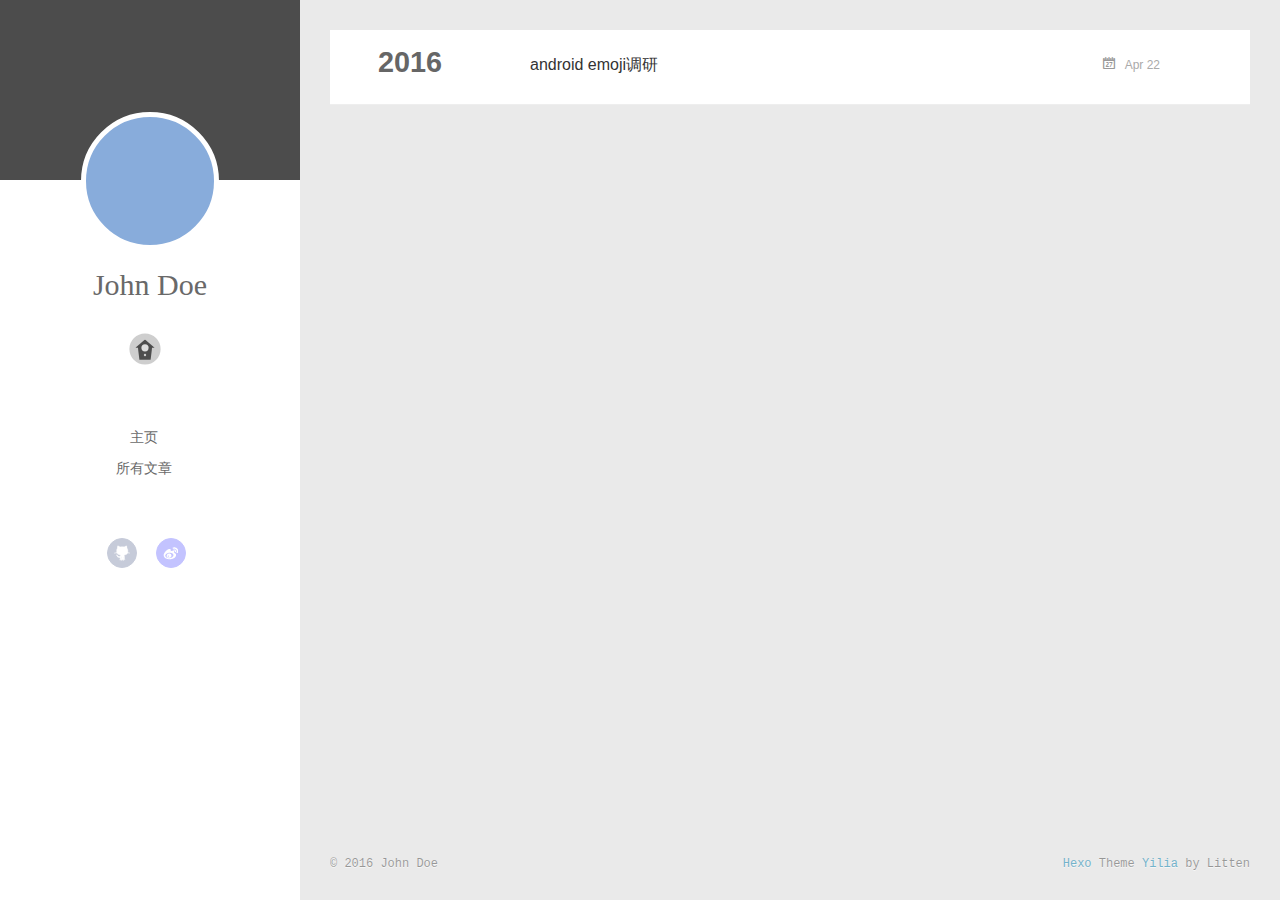
==== commit 3c9a0197: "modify config" ====
--- a/archives/index.html
+++ b/archives/index.html
@@ -32,7 +32,7 @@
 	<header id="header" class="inner">
 		<a href="/" class="profilepic">
 			
-			<img lazy-src="null" class="js-avatar">
+			<img lazy-src="https://raw.githubusercontent.com/lzhAndroid/lzhAndroid.github.io/master/img/avatar.jpg" class="js-avatar">
 			
 		</a>
 
@@ -54,16 +54,6 @@
 							<div class="ribbon"></div>
 						</div>
 						
-						<div class="icon-wrap icon-link hide" data-idx="2">
-							<div class="loopback_l"></div>
-							<div class="loopback_r"></div>
-						</div>
-						
-						
-						<div class="icon-wrap icon-me hide" data-idx="3">
-							<div class="user"></div>
-							<div class="shoulder"></div>
-						</div>
 						
 					</div>
 					
@@ -74,10 +64,6 @@
 						<li>Menu</li>
 						<li>Tags</li>
 						
-						<li>Links</li>
-						
-						
-						<li>About</li>
 						
 					</ul>
 				</div>
@@ -103,10 +89,6 @@
 					        
 								<a class="weibo" target="_blank" href="#" title="weibo">weibo</a>
 					        
-								<a class="rss" target="_blank" href="#" title="rss">rss</a>
-					        
-								<a class="zhihu" target="_blank" href="#" title="zhihu">zhihu</a>
-					        
 						</div>
 					</nav>
 				</section>
@@ -120,31 +102,7 @@
 				
 				
 				
-				<section class="switch-part switch-part3">
-					<div id="js-friends">
-					
-			          <a target="_blank" class="main-nav-link switch-friends-link" href="http://localhost:4000/">奥巴马的博客</a>
-			        
-			          <a target="_blank" class="main-nav-link switch-friends-link" href="http://localhost:4000/">卡卡的美丽传说</a>
-			        
-			          <a target="_blank" class="main-nav-link switch-friends-link" href="http://localhost:4000/">本泽马的博客</a>
-			        
-			          <a target="_blank" class="main-nav-link switch-friends-link" href="http://localhost:4000/">吉格斯的博客</a>
-			        
-			          <a target="_blank" class="main-nav-link switch-friends-link" href="http://localhost:4000/">习大大大不同</a>
-			        
-			          <a target="_blank" class="main-nav-link switch-friends-link" href="http://localhost:4000/">托蒂的博客</a>
-			        
-			        </div>
-				</section>
-				
-
-				
-				
-				<section class="switch-part switch-part4">
-				
-					<div id="js-aboutme">我是谁，我从哪里来，我到哪里去？我就是我，是颜色不一样的吃货…</div>
-				</section>
+
 				
 			</div>
 		</div>
@@ -162,7 +120,7 @@
 		<header id="header" class="inner">
 			<div class="profilepic">
 			
-				<img lazy-src="null" class="js-avatar">
+				<img lazy-src="https://raw.githubusercontent.com/lzhAndroid/lzhAndroid.github.io/master/img/avatar.jpg" class="js-avatar">
 			
 			</div>
 			<hgroup>
@@ -186,10 +144,6 @@
 			        
 						<a class="weibo" target="_blank" href="#" title="weibo">weibo</a>
 			        
-						<a class="rss" target="_blank" href="#" title="rss">rss</a>
-			        
-						<a class="zhihu" target="_blank" href="#" title="zhihu">zhihu</a>
-			        
 				</div>
 			</nav>
 		</header>				
@@ -268,7 +222,7 @@
 		isArchive: true,
 		isTag: false,
 		isCategory: false,
-		open_in_new: false
+		open_in_new: true
 	}
 </script>
 <script src="http://7.url.cn/edu/jslib/comb/require-2.1.6,jquery-1.9.1.min.js"></script>
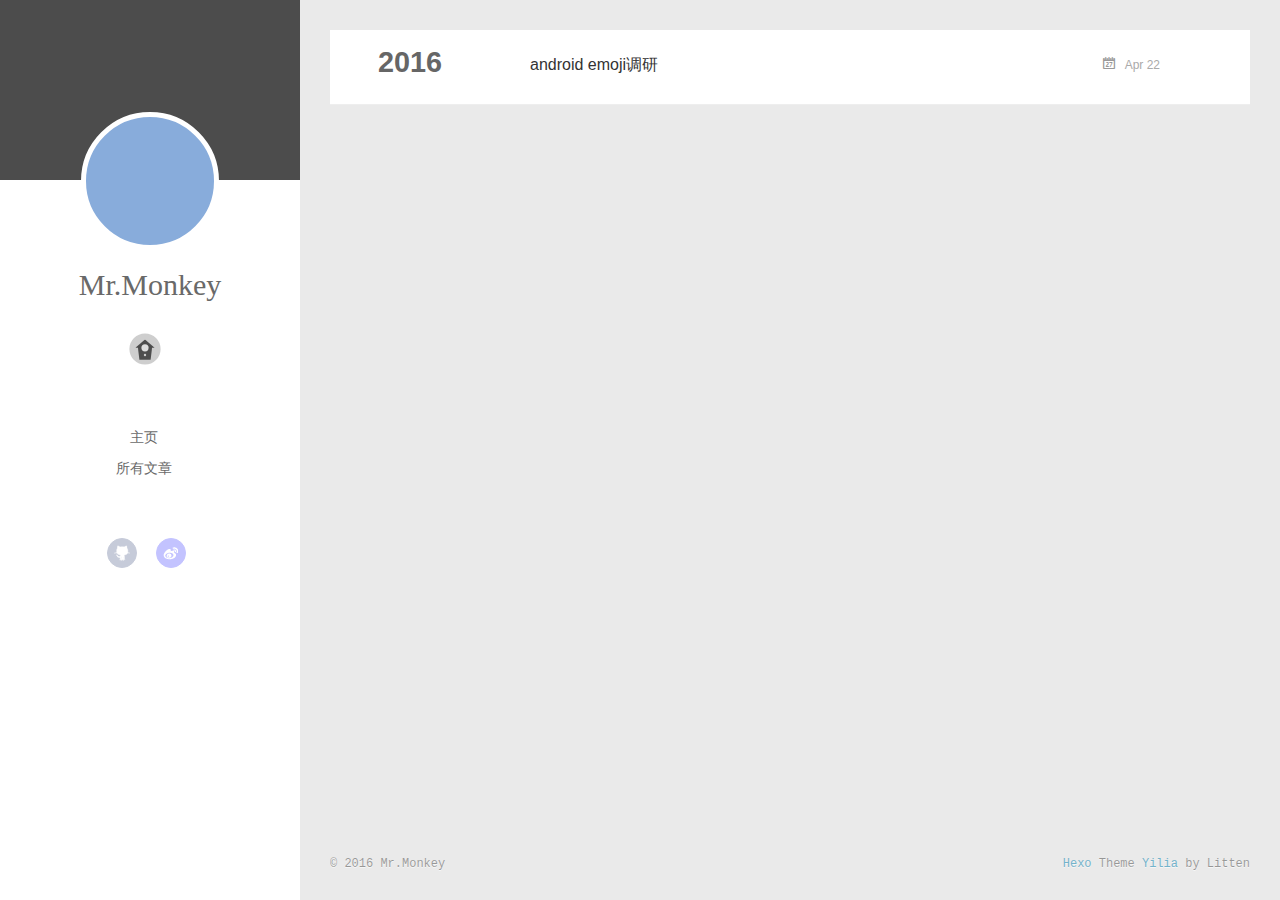
==== commit d7756fd4: "modify config" ====
--- a/archives/index.html
+++ b/archives/index.html
@@ -4,19 +4,19 @@
   <meta charset="utf-8">
   
   <meta http-equiv="X-UA-Compatible" content="IE=edge" >
-  <title>Archives | Hexo</title>
+  <title>Archives | Mr.Monkey&#39;s Pages</title>
   <meta name="viewport" content="width=device-width, initial-scale=1, maximum-scale=1">
   <meta name="description">
 <meta property="og:type" content="website">
-<meta property="og:title" content="Hexo">
+<meta property="og:title" content="Mr.Monkey's Pages">
 <meta property="og:url" content="http://yoursite.com/archives/index.html">
-<meta property="og:site_name" content="Hexo">
+<meta property="og:site_name" content="Mr.Monkey's Pages">
 <meta property="og:description">
 <meta name="twitter:card" content="summary">
-<meta name="twitter:title" content="Hexo">
+<meta name="twitter:title" content="Mr.Monkey's Pages">
 <meta name="twitter:description">
   
-    <link rel="alternative" href="/atom.xml" title="Hexo" type="application/atom+xml">
+    <link rel="alternative" href="/atom.xml" title="Mr.Monkey&#39;s Pages" type="application/atom+xml">
   
   
     <link rel="icon" href="/favicon.png">
@@ -37,7 +37,7 @@
 		</a>
 
 		<hgroup>
-		  <h1 class="header-author"><a href="/">John Doe</a></h1>
+		  <h1 class="header-author"><a href="/">Mr.Monkey</a></h1>
 		</hgroup>
 
 		
@@ -114,7 +114,7 @@
       <nav id="mobile-nav">
   	<div class="overlay">
   		<div class="slider-trigger"></div>
-  		<h1 class="header-author js-mobile-header hide">John Doe</h1>
+  		<h1 class="header-author js-mobile-header hide">Mr.Monkey</h1>
   	</div>
 	<div class="intrude-less">
 		<header id="header" class="inner">
@@ -124,7 +124,7 @@
 			
 			</div>
 			<hgroup>
-			  <h1 class="header-author">John Doe</h1>
+			  <h1 class="header-author">Mr.Monkey</h1>
 			</hgroup>
 			
 			<nav class="header-menu">
@@ -199,7 +199,7 @@
   <div class="outer">
     <div id="footer-info">
     	<div class="footer-left">
-    		&copy; 2016 John Doe
+    		&copy; 2016 Mr.Monkey
     	</div>
       	<div class="footer-right">
       		<a href="http://hexo.io/" target="_blank">Hexo</a>  Theme <a href="https://github.com/litten/hexo-theme-yilia" target="_blank">Yilia</a> by Litten
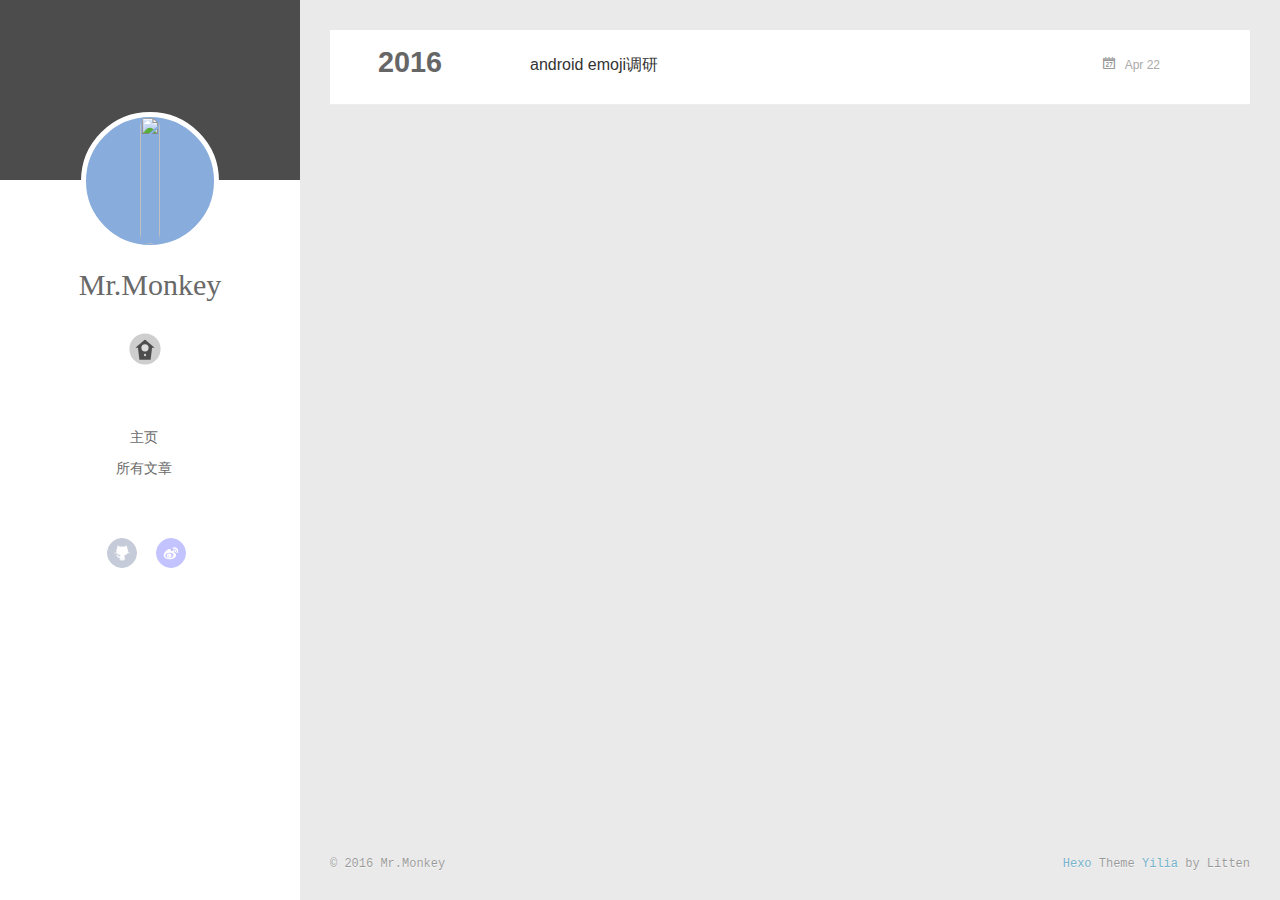
==== commit 90c98de4: "modify config" ====
--- a/archives/index.html
+++ b/archives/index.html
@@ -32,7 +32,7 @@
 	<header id="header" class="inner">
 		<a href="/" class="profilepic">
 			
-			<img lazy-src="https://raw.githubusercontent.com/lzhAndroid/lzhAndroid.github.io/master/img/avatar.jpg" class="js-avatar">
+			<img src="https://raw.githubusercontent.com/lzhAndroid/lzhAndroid.github.io/master/img/avatar.jpg" class="js-avatar" style="width: 100%;height: 100%;opacity: 1;">
 			
 		</a>
 
@@ -120,7 +120,7 @@
 		<header id="header" class="inner">
 			<div class="profilepic">
 			
-				<img lazy-src="https://raw.githubusercontent.com/lzhAndroid/lzhAndroid.github.io/master/img/avatar.jpg" class="js-avatar">
+				<img src="https://raw.githubusercontent.com/lzhAndroid/lzhAndroid.github.io/master/img/avatar.jpg" class="js-avatar" style="width: 100%;height: 100%;opacity: 1;">
 			
 			</div>
 			<hgroup>
@@ -216,7 +216,7 @@
 	var yiliaConfig = {
 		fancybox: true,
 		mathjax: true,
-		animate: true,
+		animate: false,
 		isHome: false,
 		isPost: false,
 		isArchive: true,
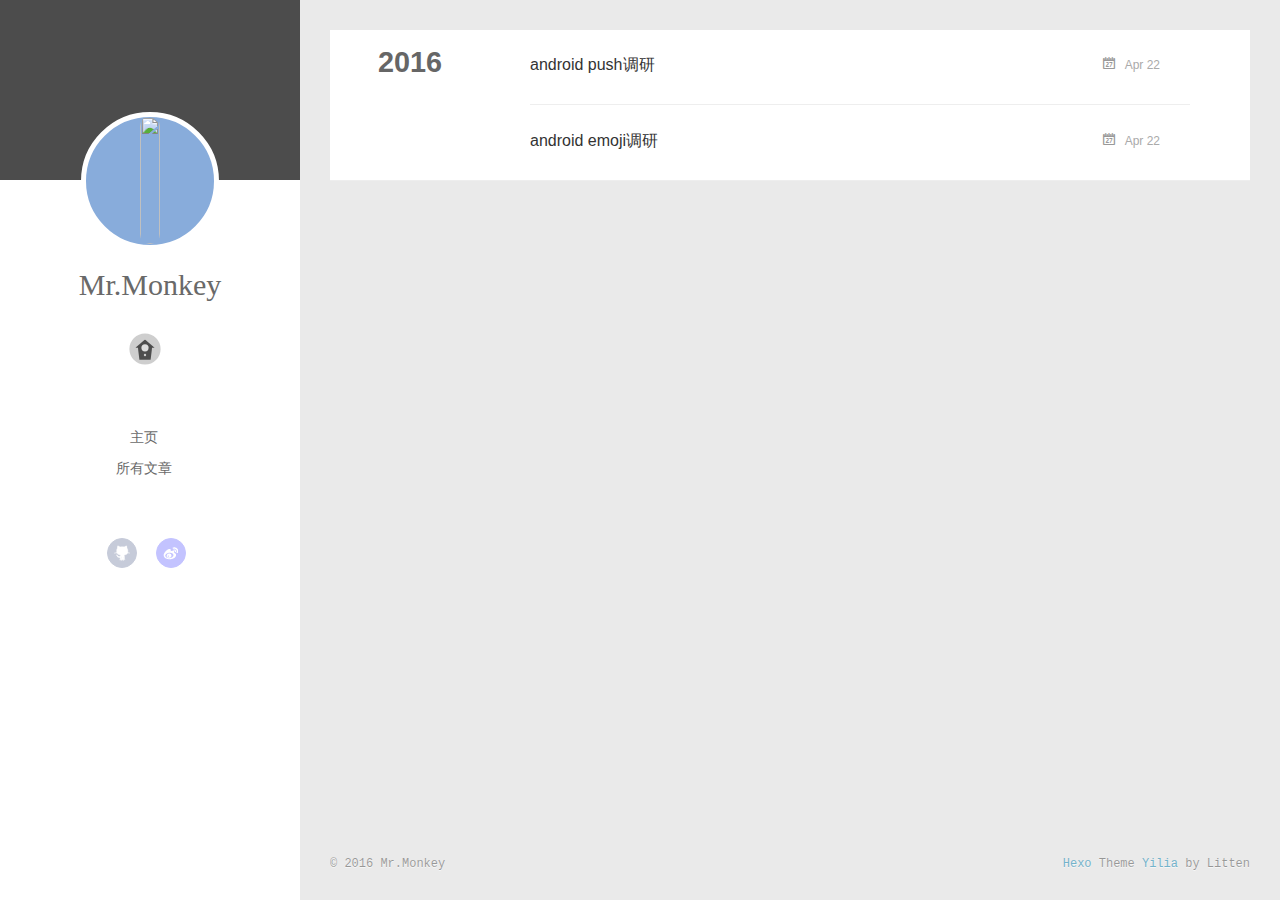
==== commit d2e9976a: "add note android push" ====
--- a/archives/index.html
+++ b/archives/index.html
@@ -167,6 +167,33 @@
   <div class="archive-article-inner">
     <header class="archive-article-header">
       	<div class="article-meta">
+	      	<a href="/2016/04/22/android-push调研/" class="archive-article-date">
+  	<time datetime="2016-04-22T12:37:25.000Z" itemprop="datePublished">Apr 22</time>
+</a>
+        </div>
+    	 
+  
+    <h1 itemprop="name">
+      <a class="archive-article-title" href="/2016/04/22/android-push调研/">android push调研</a>
+    </h1>
+  
+
+        <div class="article-info info-on-right">
+          
+          
+
+        </div>
+        <div class="clearfix"></div>
+    </header>
+  </div>
+</article>
+  
+    
+    
+    <article class="archive-article archive-type-post">
+  <div class="archive-article-inner">
+    <header class="archive-article-header">
+      	<div class="article-meta">
 	      	<a href="/2016/04/22/android-emoji调研/" class="archive-article-date">
   	<time datetime="2016-04-22T10:31:00.000Z" itemprop="datePublished">Apr 22</time>
 </a>
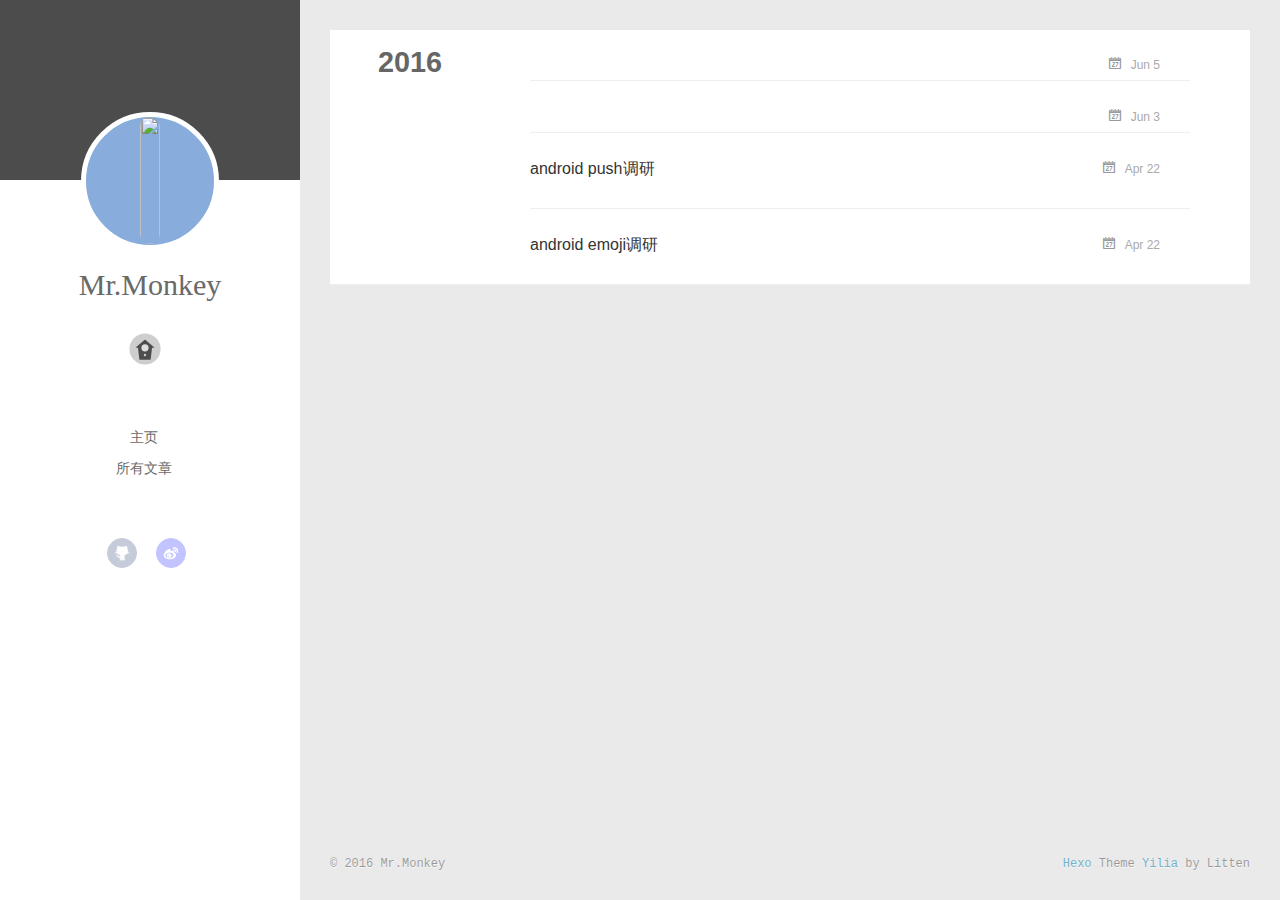
==== commit d8be7259: "add some article" ====
--- a/archives/index.html
+++ b/archives/index.html
@@ -167,6 +167,48 @@
   <div class="archive-article-inner">
     <header class="archive-article-header">
       	<div class="article-meta">
+	      	<a href="/2016/06/05/trident_framework_guide/" class="archive-article-date">
+  	<time datetime="2016-06-05T09:55:40.000Z" itemprop="datePublished">Jun 5</time>
+</a>
+        </div>
+    	 
+        <div class="article-info info-on-right">
+          
+          
+
+        </div>
+        <div class="clearfix"></div>
+    </header>
+  </div>
+</article>
+  
+    
+    
+    <article class="archive-article archive-type-post">
+  <div class="archive-article-inner">
+    <header class="archive-article-header">
+      	<div class="article-meta">
+	      	<a href="/2016/06/03/glide_guide/" class="archive-article-date">
+  	<time datetime="2016-06-03T02:55:37.000Z" itemprop="datePublished">Jun 3</time>
+</a>
+        </div>
+    	 
+        <div class="article-info info-on-right">
+          
+          
+
+        </div>
+        <div class="clearfix"></div>
+    </header>
+  </div>
+</article>
+  
+    
+    
+    <article class="archive-article archive-type-post">
+  <div class="archive-article-inner">
+    <header class="archive-article-header">
+      	<div class="article-meta">
 	      	<a href="/2016/04/22/android-push调研/" class="archive-article-date">
   	<time datetime="2016-04-22T12:37:25.000Z" itemprop="datePublished">Apr 22</time>
 </a>
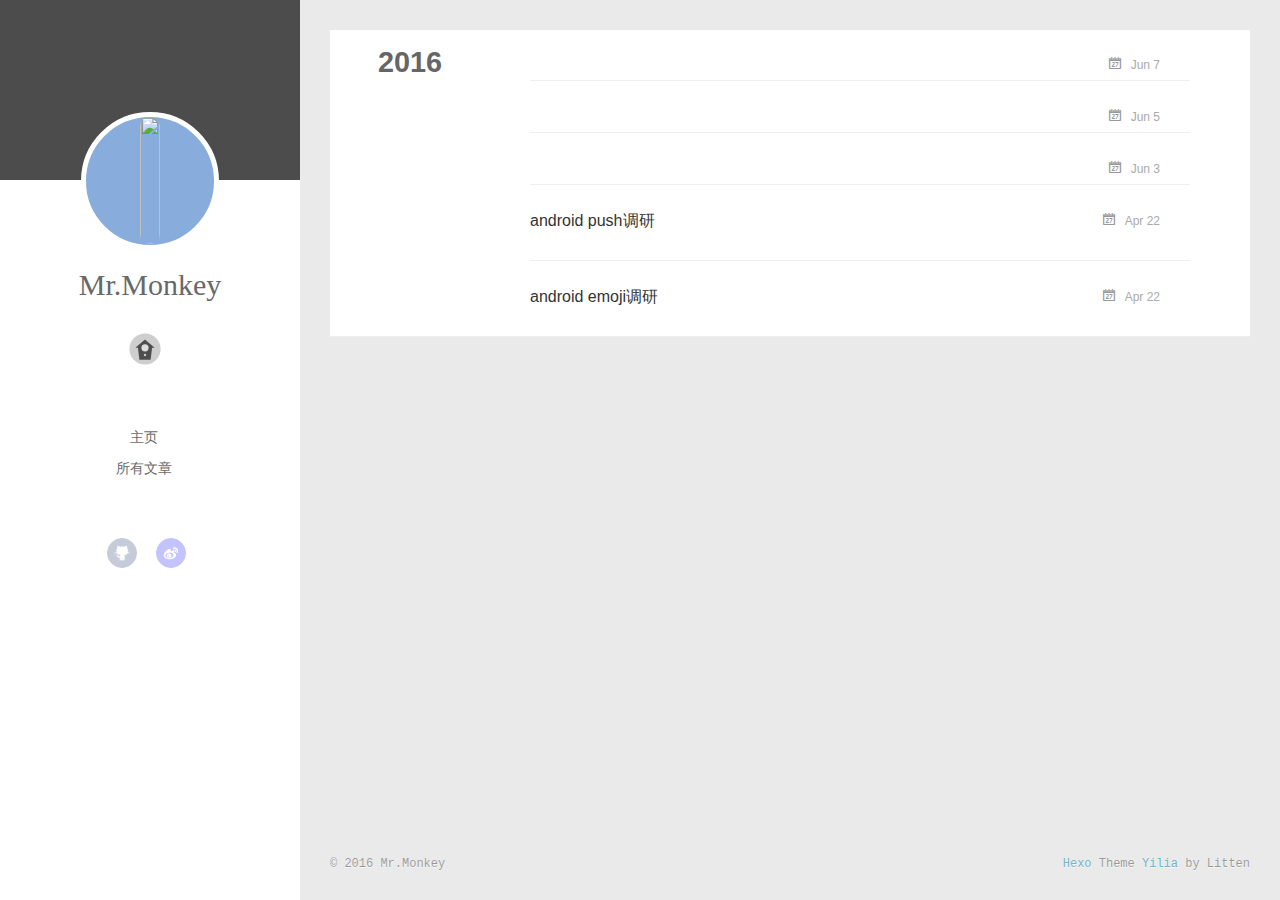
==== commit 265727da: "add git guide" ====
--- a/archives/index.html
+++ b/archives/index.html
@@ -167,6 +167,27 @@
   <div class="archive-article-inner">
     <header class="archive-article-header">
       	<div class="article-meta">
+	      	<a href="/2016/06/07/git_guide/" class="archive-article-date">
+  	<time datetime="2016-06-07T07:31:47.000Z" itemprop="datePublished">Jun 7</time>
+</a>
+        </div>
+    	 
+        <div class="article-info info-on-right">
+          
+          
+
+        </div>
+        <div class="clearfix"></div>
+    </header>
+  </div>
+</article>
+  
+    
+    
+    <article class="archive-article archive-type-post">
+  <div class="archive-article-inner">
+    <header class="archive-article-header">
+      	<div class="article-meta">
 	      	<a href="/2016/06/05/trident_framework_guide/" class="archive-article-date">
   	<time datetime="2016-06-05T09:55:40.000Z" itemprop="datePublished">Jun 5</time>
 </a>
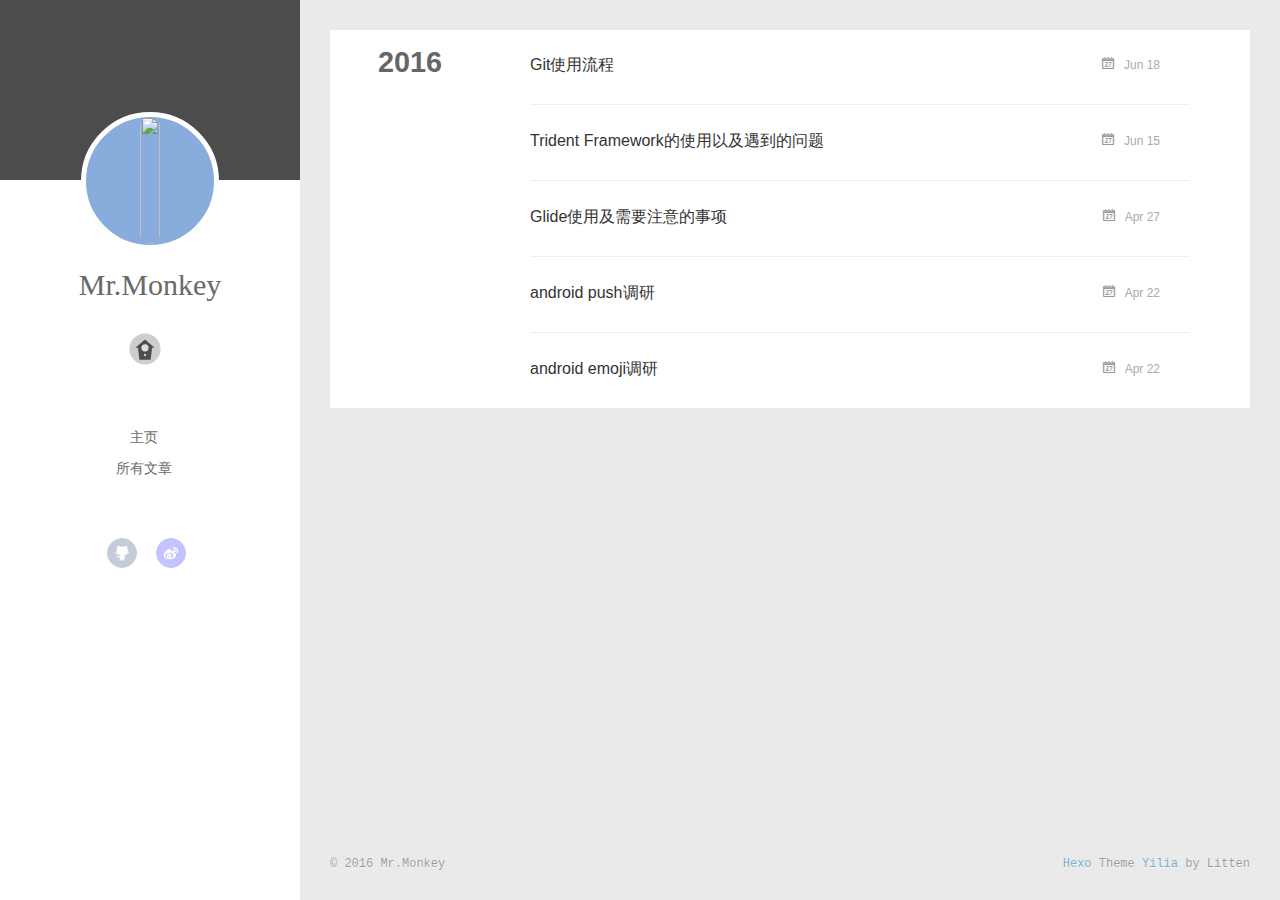
==== commit 5f77f5e5: "add title" ====
--- a/archives/index.html
+++ b/archives/index.html
@@ -167,53 +167,71 @@
   <div class="archive-article-inner">
     <header class="archive-article-header">
       	<div class="article-meta">
-	      	<a href="/2016/06/07/git_guide/" class="archive-article-date">
-  	<time datetime="2016-06-07T07:31:47.000Z" itemprop="datePublished">Jun 7</time>
-</a>
-        </div>
-    	 
-        <div class="article-info info-on-right">
-          
-          
-
-        </div>
-        <div class="clearfix"></div>
-    </header>
-  </div>
-</article>
-  
-    
-    
-    <article class="archive-article archive-type-post">
-  <div class="archive-article-inner">
-    <header class="archive-article-header">
-      	<div class="article-meta">
-	      	<a href="/2016/06/05/trident_framework_guide/" class="archive-article-date">
-  	<time datetime="2016-06-05T09:55:40.000Z" itemprop="datePublished">Jun 5</time>
-</a>
-        </div>
-    	 
-        <div class="article-info info-on-right">
-          
-          
-
-        </div>
-        <div class="clearfix"></div>
-    </header>
-  </div>
-</article>
-  
-    
-    
-    <article class="archive-article archive-type-post">
-  <div class="archive-article-inner">
-    <header class="archive-article-header">
-      	<div class="article-meta">
-	      	<a href="/2016/06/03/glide_guide/" class="archive-article-date">
-  	<time datetime="2016-06-03T02:55:37.000Z" itemprop="datePublished">Jun 3</time>
-</a>
-        </div>
-    	 
+	      	<a href="/2016/06/18/git_guide/" class="archive-article-date">
+  	<time datetime="2016-06-18T11:42:00.000Z" itemprop="datePublished">Jun 18</time>
+</a>
+        </div>
+    	 
+  
+    <h1 itemprop="name">
+      <a class="archive-article-title" href="/2016/06/18/git_guide/">Git使用流程</a>
+    </h1>
+  
+
+        <div class="article-info info-on-right">
+          
+          
+
+        </div>
+        <div class="clearfix"></div>
+    </header>
+  </div>
+</article>
+  
+    
+    
+    <article class="archive-article archive-type-post">
+  <div class="archive-article-inner">
+    <header class="archive-article-header">
+      	<div class="article-meta">
+	      	<a href="/2016/06/15/trident_framework_guide/" class="archive-article-date">
+  	<time datetime="2016-06-15T12:13:00.000Z" itemprop="datePublished">Jun 15</time>
+</a>
+        </div>
+    	 
+  
+    <h1 itemprop="name">
+      <a class="archive-article-title" href="/2016/06/15/trident_framework_guide/">Trident Framework的使用以及遇到的问题</a>
+    </h1>
+  
+
+        <div class="article-info info-on-right">
+          
+          
+
+        </div>
+        <div class="clearfix"></div>
+    </header>
+  </div>
+</article>
+  
+    
+    
+    <article class="archive-article archive-type-post">
+  <div class="archive-article-inner">
+    <header class="archive-article-header">
+      	<div class="article-meta">
+	      	<a href="/2016/04/27/glide_guide/" class="archive-article-date">
+  	<time datetime="2016-04-27T12:49:00.000Z" itemprop="datePublished">Apr 27</time>
+</a>
+        </div>
+    	 
+  
+    <h1 itemprop="name">
+      <a class="archive-article-title" href="/2016/04/27/glide_guide/">Glide使用及需要注意的事项</a>
+    </h1>
+  
+
         <div class="article-info info-on-right">
           
           
